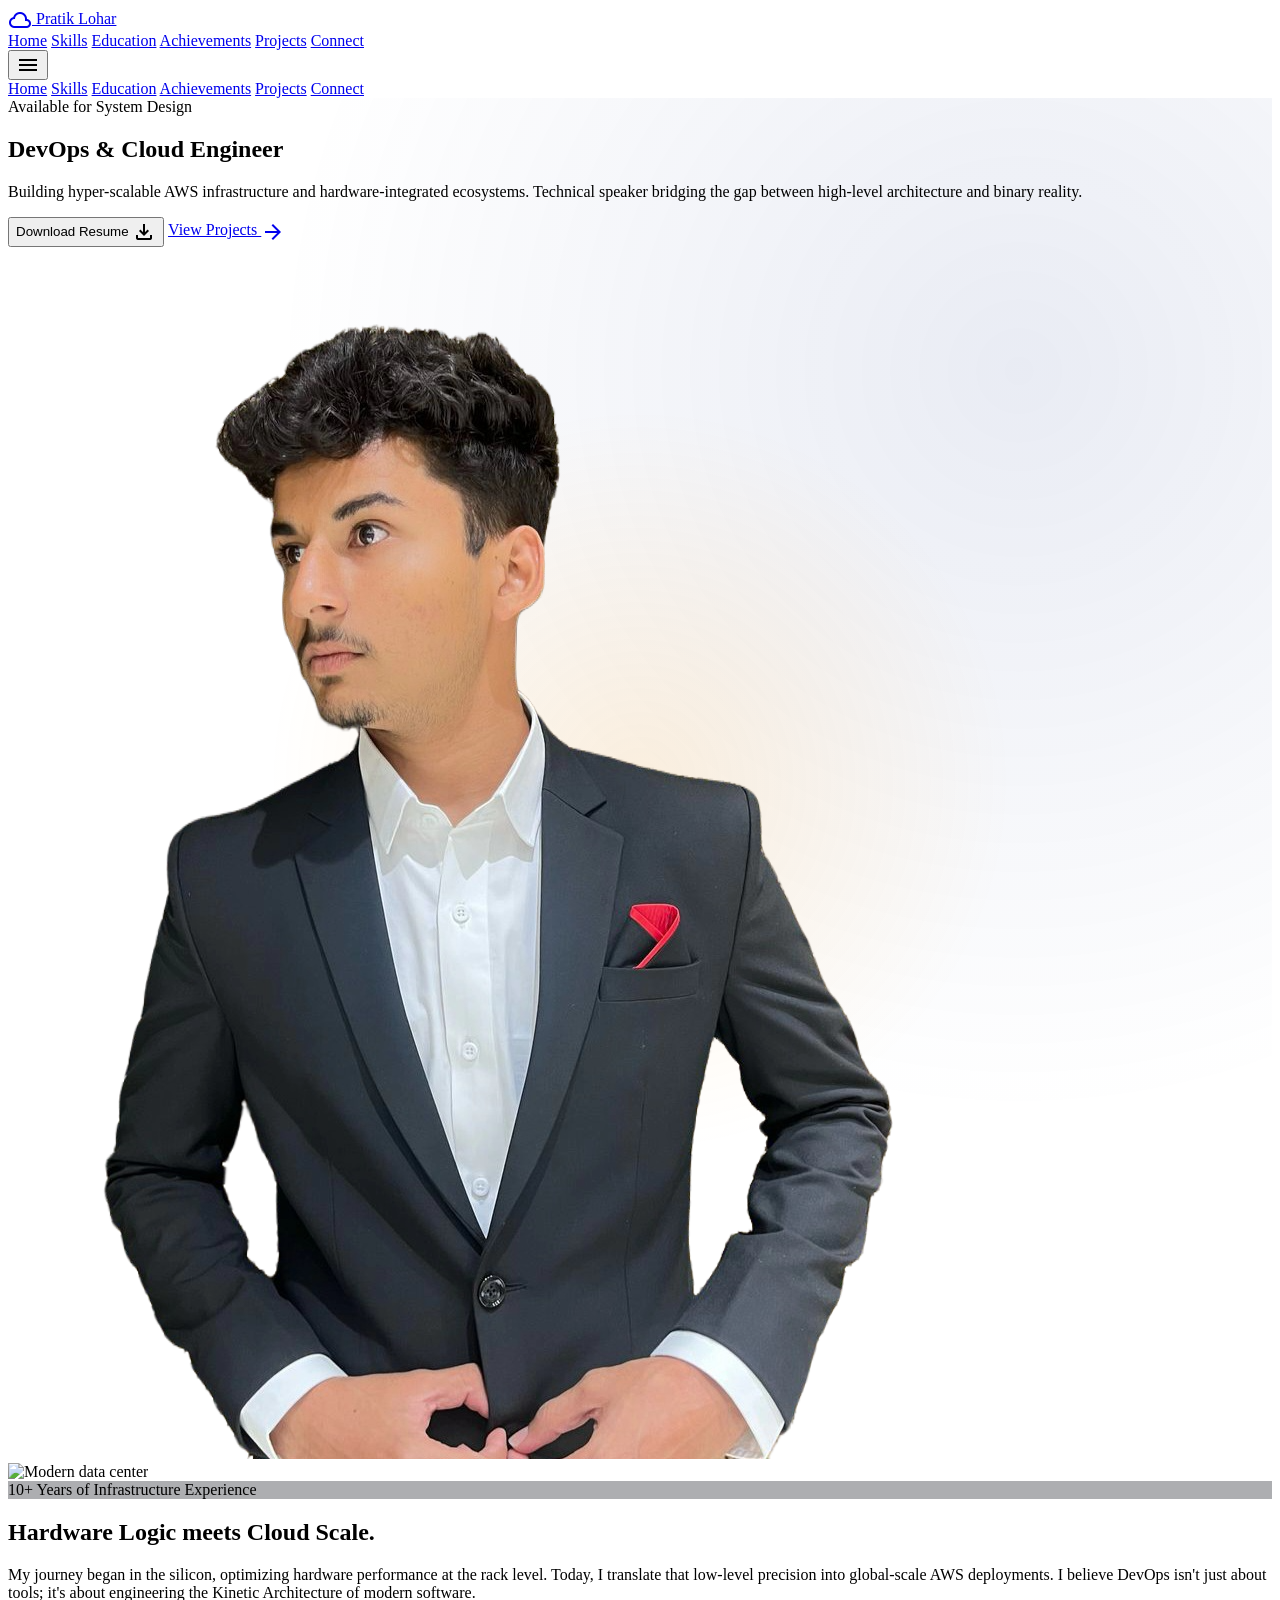
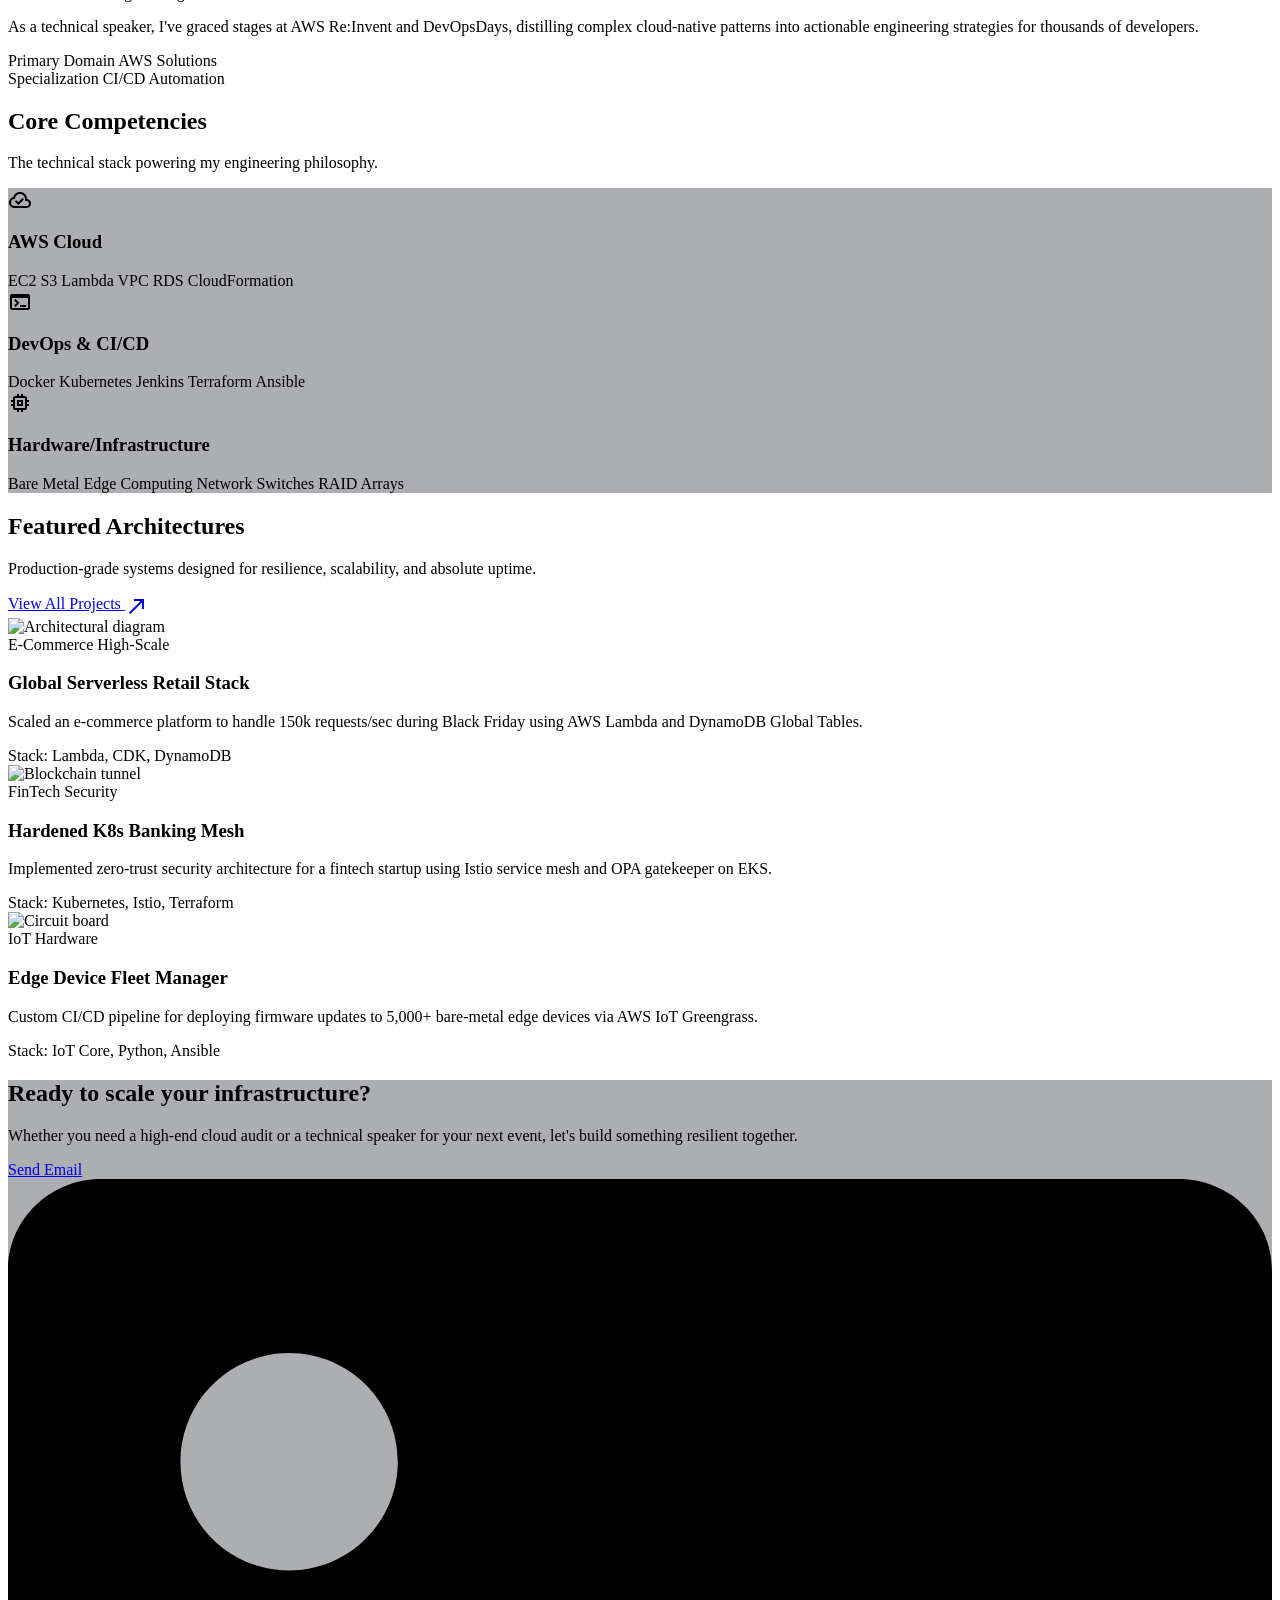
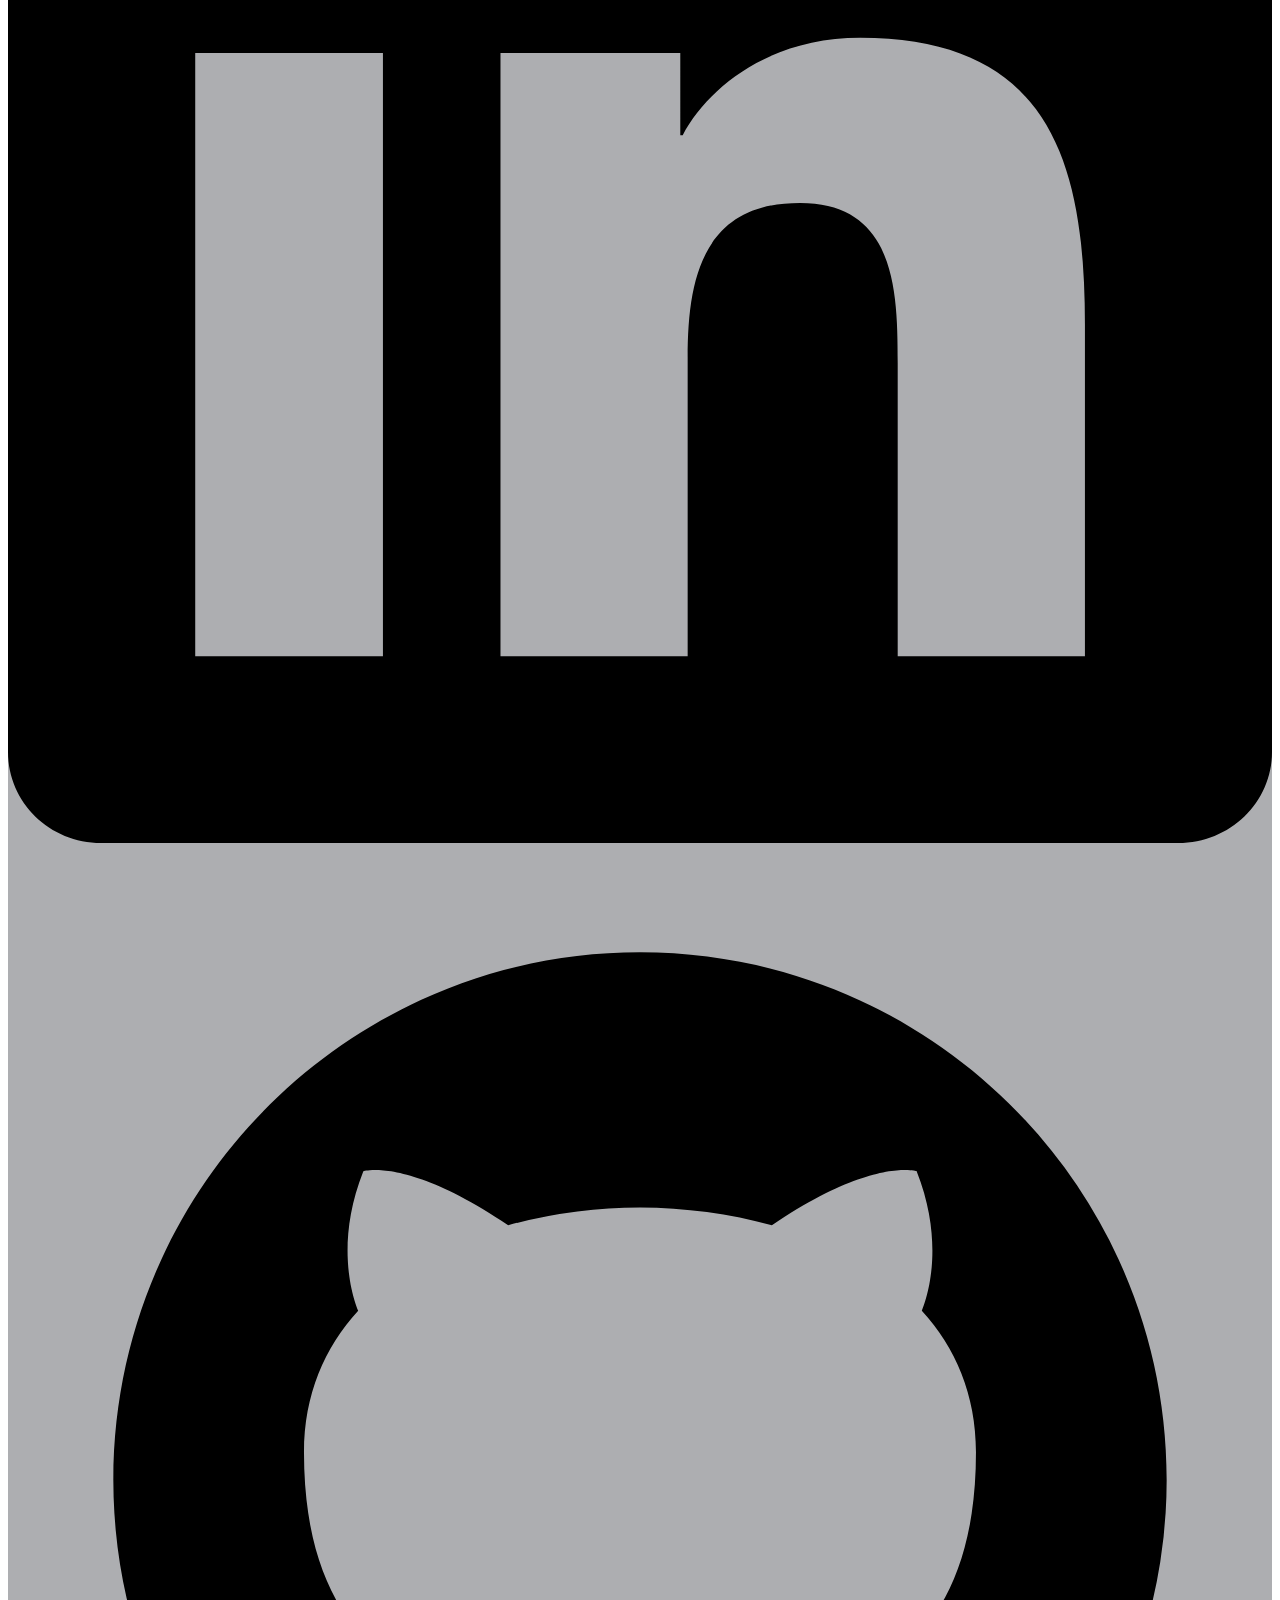
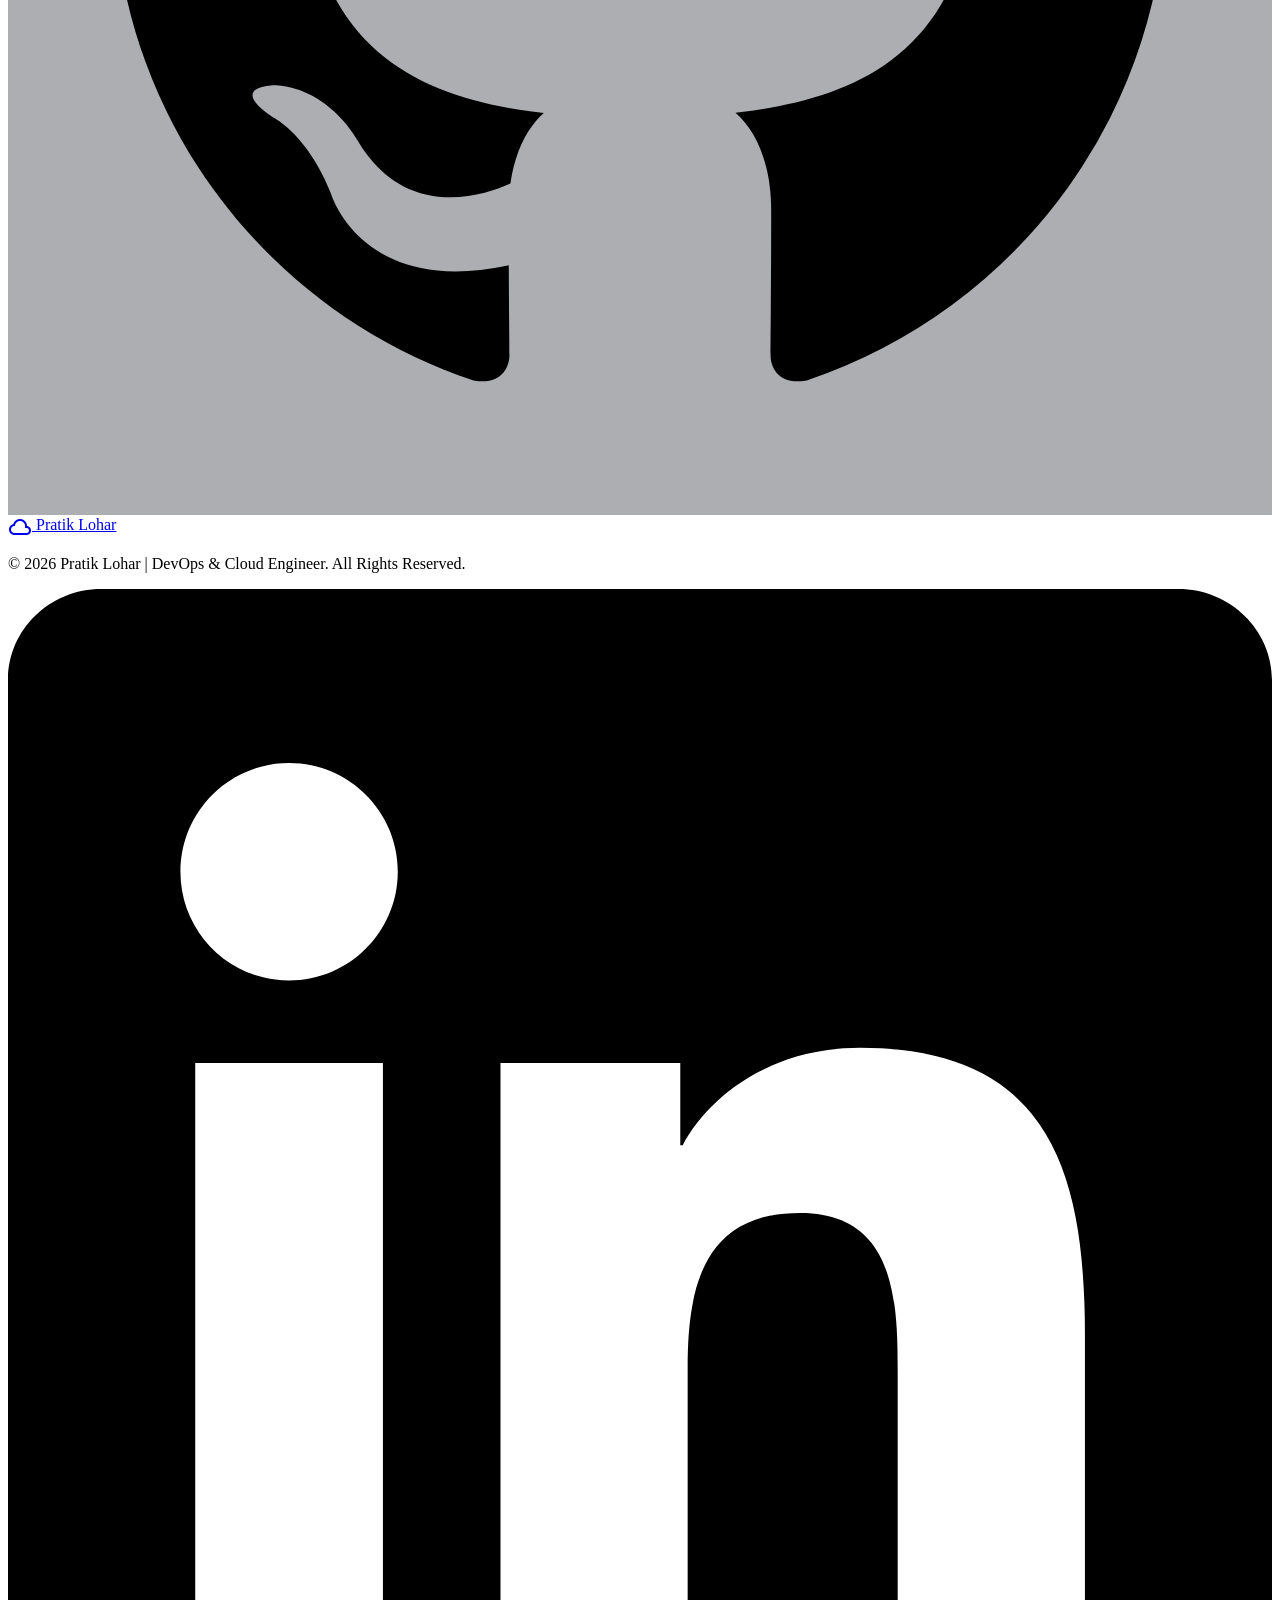
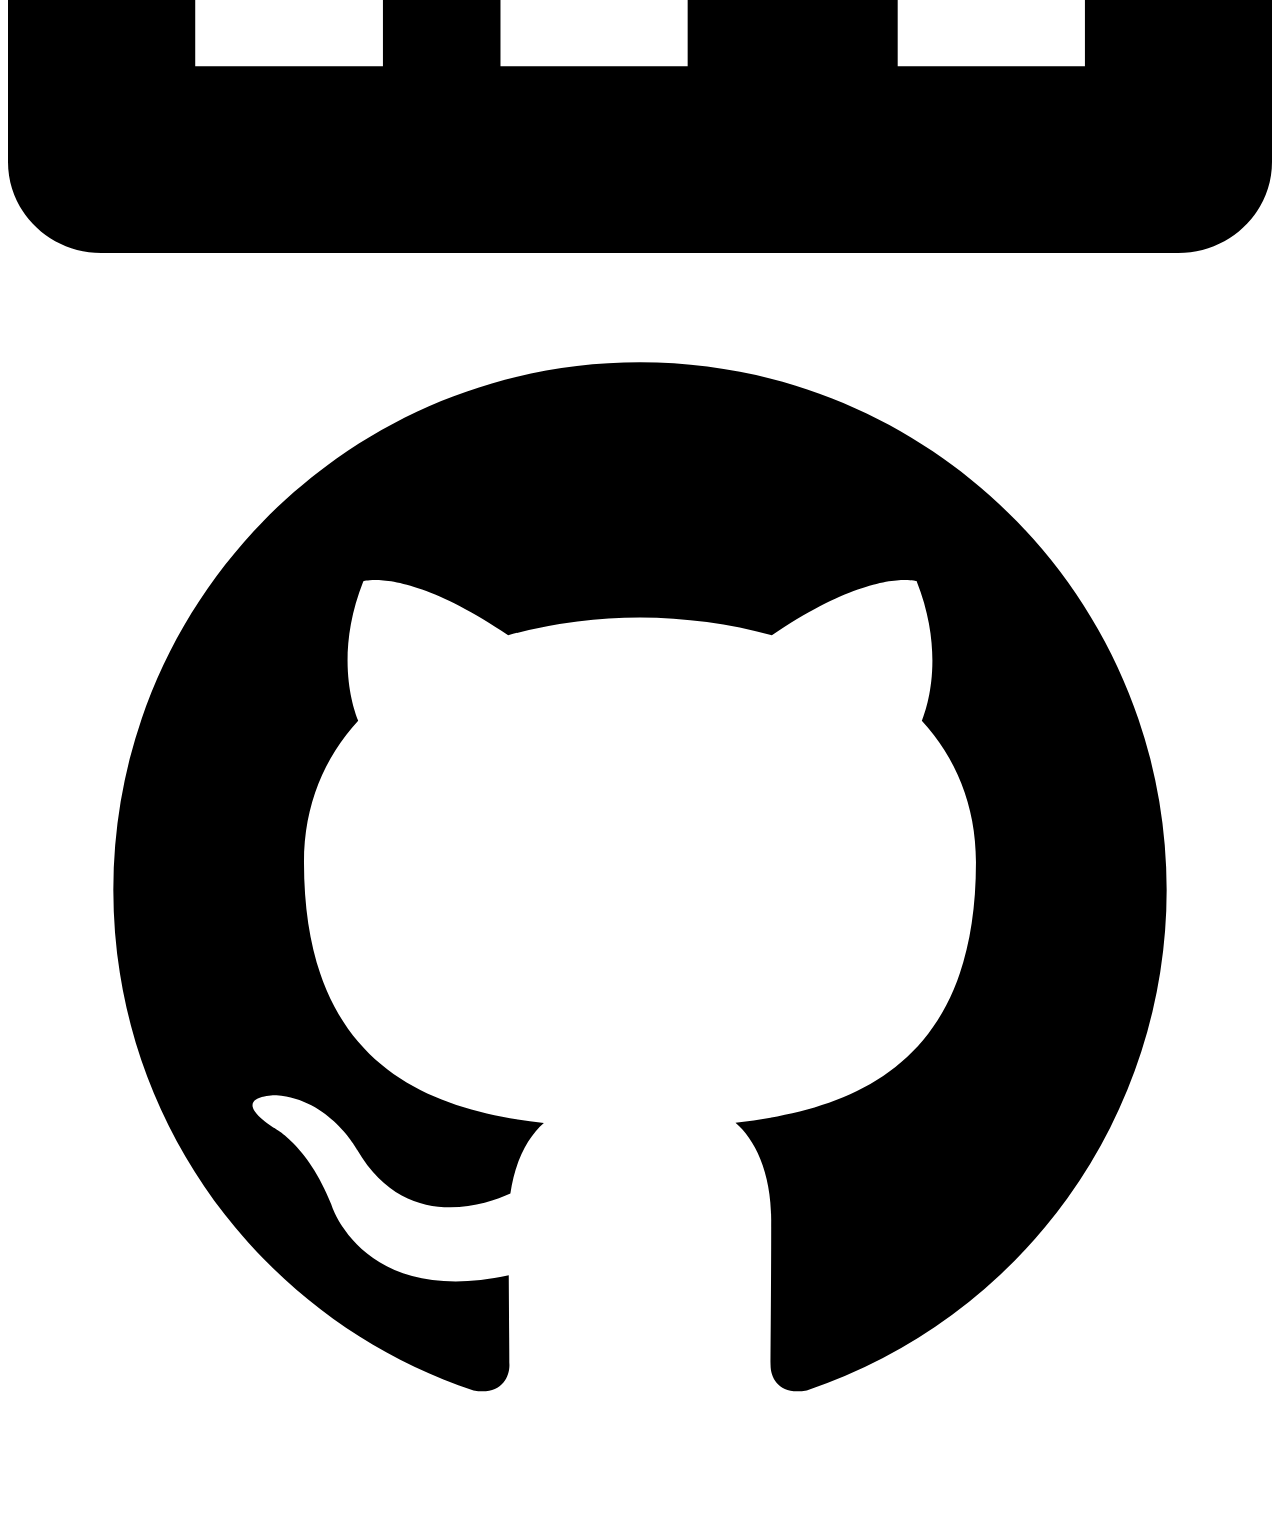
==== index.html @ 5a3df3d1 "initial commit" ====
<!DOCTYPE html>

<html class="dark scroll-smooth" lang="en">

<head>
    <meta charset="utf-8" />
    <meta content="width=device-width, initial-scale=1.0" name="viewport" />
    <title>Pratik Lohar Portfolio</title>
    <script src="https://cdn.tailwindcss.com?plugins=forms,container-queries"></script>
    <link rel="preconnect" href="https://fonts.googleapis.com" />
    <link rel="preconnect" href="https://fonts.gstatic.com" crossorigin />
    <link
        href="https://fonts.googleapis.com/css2?family=Inter:wght@300;400;500;600;700&amp;family=Space+Grotesk:wght@300;400;500;600;700;800;900&amp;display=swap"
        rel="stylesheet" />
    <link
        href="https://fonts.googleapis.com/css2?family=Material+Symbols+Outlined:wght,FILL@100..700,0..1&amp;display=swap"
        rel="stylesheet" />
    <script src="assets/tailwind.config.js"></script>
    <link href="assets/stylesheets/styles.css" rel="stylesheet" />
</head>

<body class="bg-surface text-on-surface font-body selection:bg-primary-container selection:text-on-primary-fixed">
    <!-- Animated Background Orbs -->
    <div class="orb w-96 h-96 bg-primary-container top-[-10%] left-[-10%]" id="orb-1"></div>
    <div class="orb w-96 h-96 bg-primary-container bottom-[-10%] right-[-10%]" id="orb-2"></div>
    <!-- TopAppBar Navigation -->
    <header class="fixed top-0 w-full z-50 bg-[#10131a]/80 backdrop-blur-xl border-b border-outline-variant/10">
        <div class="flex justify-between items-center px-8 py-4 max-w-7xl mx-auto">
            <a href="#hero" class="flex items-center gap-2 hover:opacity-80 transition-opacity">
                <span class="material-symbols-outlined text-[#FF9900]" data-icon="cloud">cloud</span>
                <span class="text-2xl font-black text-[#FF9900] tracking-tighter font-['Space_Grotesk']">Pratik
                    Lohar</span>
            </a>
            <nav class="hidden md:flex gap-8 items-center">
                <a class="text-[#FF9900] font-bold border-b-2 border-[#FF9900] pb-1 font-['Space_Grotesk']"
                    href="#hero">Home</a>
                <a class="text-[#e1e2eb] hover:text-[#FF9900] transition-colors font-['Space_Grotesk']"
                    href="skills/index.html">Skills</a>
                <a class="text-[#e1e2eb] hover:text-[#FF9900] transition-colors font-['Space_Grotesk']"
                    href="education.html">Education</a>
                <a class="text-[#e1e2eb] hover:text-[#FF9900] transition-colors font-['Space_Grotesk']"
                    href="achievements/index.html">Achievements</a>
                <a class="text-[#e1e2eb] hover:text-[#FF9900] transition-colors font-['Space_Grotesk']"
                    href="projects.html">Projects</a>
                <a class="px-5 py-2 bg-primary-container text-on-primary-fixed font-bold rounded hover:scale-95 transition-all duration-150"
                    href="#contact">Connect</a>
            </nav>
            <button id="mobile-menu-btn" class="md:hidden text-on-surface">
                <span class="material-symbols-outlined">menu</span>
            </button>
        </div>
        <!-- Mobile Navigation -->
        <div id="mobile-menu"
            class="hidden md:hidden flex-col bg-[#10131a]/95 backdrop-blur-xl border-b border-outline-variant/10 px-8 py-4 gap-4 pb-6">
            <a class="text-[#e1e2eb] hover:text-[#FF9900] transition-colors font-['Space_Grotesk'] block"
                href="#hero">Home</a>
            <a class="text-[#e1e2eb] hover:text-[#FF9900] transition-colors font-['Space_Grotesk'] block"
                href="skills/index.html">Skills</a>
            <a class="text-[#e1e2eb] hover:text-[#FF9900] transition-colors font-['Space_Grotesk'] block"
                href="education.html">Education</a>
            <a class="text-[#e1e2eb] hover:text-[#FF9900] transition-colors font-['Space_Grotesk'] block"
                href="achievements/index.html">Achievements</a>
            <a class="text-[#e1e2eb] hover:text-[#FF9900] transition-colors font-['Space_Grotesk'] block"
                href="projects.html">Projects</a>
            <a class="px-5 py-2 mt-4 inline-block text-center bg-primary-container text-on-primary-fixed font-bold rounded hover:scale-95 transition-all duration-150"
                href="#contact">Connect</a>
        </div>
    </header>
    <main>
        <!-- Hero Section -->
        <section class="relative min-h-screen flex flex-col justify-center px-8 pt-20 mesh-gradient overflow-hidden"
            id="hero">
            <div class="max-w-7xl mx-auto grid grid-cols-12 gap-6 items-center w-full relative z-10">
                <div class="col-span-12 md:col-start-2 md:col-span-10 lg:col-start-2 lg:col-span-7">
                    <div
                        class="inline-flex items-center gap-2 px-3 py-1 rounded-full bg-secondary-container/30 border border-outline-variant/20 mb-6">
                        <span class="relative flex h-2 w-2">
                            <span
                                class="animate-ping absolute inline-flex h-full w-full rounded-full bg-tertiary-container opacity-75"></span>
                            <span class="relative inline-flex rounded-full h-2 w-2 bg-tertiary-container"></span>
                        </span>
                        <span
                            class="text-[10px] font-bold tracking-widest text-secondary font-['Inter'] uppercase">Available
                            for System Design</span>
                    </div>
                    <h1 class="font-headline text-5xl md:text-7xl font-extrabold tracking-tight mb-6 leading-[1.1]">
                        DevOps &amp; <span class="text-primary-container">Cloud Engineer</span>
                    </h1>
                    <p class="text-xl md:text-2xl text-on-surface-variant max-w-2xl mb-10 leading-relaxed font-light">
                        Building hyper-scalable AWS infrastructure and hardware-integrated ecosystems. Technical speaker
                        bridging the gap between high-level architecture and binary reality.
                    </p>
                    <div class="flex flex-wrap gap-4">
                        <button
                            class="px-8 py-4 bg-primary-container text-on-primary-fixed font-bold rounded-lg hover:bg-primary transition-all flex items-center gap-3 group">
                            Download Resume
                            <span class="material-symbols-outlined">download</span>
                        </button>
                        <a href="projects.html"
                            class="px-8 py-4 bg-surface-container-highest text-on-surface font-semibold rounded-lg hover:bg-surface-bright transition-all flex items-center gap-3">
                            View Projects
                            <span class="material-symbols-outlined">arrow_forward</span>
                        </a>
                    </div>
                </div>
                <!-- Dynamic Circular Portrait Profile -->
                <div
                    class="hidden lg:flex lg:col-span-4 lg:col-start-9 items-center justify-center relative w-full h-[600px] group perspective-[1000px]">

                    <!-- Inner Background Glow -->
                    <div
                        class="absolute top-1/2 left-1/2 -ml-[150px] -mt-[150px] w-[300px] h-[300px] rounded-full bg-[#FF9900]/15 blur-[80px] z-0 transition-all duration-[1500ms] ease-out group-hover:scale-[1.3] group-hover:bg-[#FF9900]/25">
                    </div>

                    <!-- Decorative Diamond 1 Wrapper (Spins on Hover) -->
                    <div
                        class="absolute top-1/2 left-1/2 -ml-[180px] -mt-[180px] w-[360px] h-[360px] z-0 group-hover:[animation:spin_15s_linear_infinite]">
                        <!-- Diamond border graphic -->
                        <div
                            class="w-full h-full border-[1.5px] border-[#FF9900]/50 rotate-45 transition-all duration-700 ease-out group-hover:scale-110 group-hover:border-[#FF9900]/80 group-hover:shadow-[0_0_30px_rgba(255,153,0,0.2)]">
                        </div>
                    </div>

                    <!-- Decorative Diamond 2 Wrapper (Spins backwards on Hover) -->
                    <div
                        class="absolute top-[50%] left-1/2 -ml-[220px] -mt-[220px] w-[440px] h-[440px] z-0 group-hover:[animation:spin_25s_linear_infinite_reverse]">
                        <!-- Diamond border graphic -->
                        <div
                            class="w-full h-full border border-[#FF9900]/20 rotate-45 transition-all duration-700 ease-out group-hover:scale-105 group-hover:border-[#FF9900]/40">
                        </div>
                    </div>

                    <!-- Main Image Circle Container -->
                    <div
                        class="relative z-10 w-[400px] h-[400px] rounded-full overflow-hidden border border-outline-variant/30 bg-[#0B0E14] shadow-[0_20px_60px_rgba(0,0,0,0.6)] group-hover:shadow-[0_30px_80px_rgba(255,153,0,0.2)] transition-all duration-700 ease-out transform group-hover:-translate-y-2 group-hover:border-[#FF9900]/30 cursor-pointer">

                        <!-- Smooth Zoom-In hover effect on the photo -->
                        <img src="assets/images/pratik.jpg" alt="Pratik Lohar"
                            class="w-full h-full object-cover transition-transform duration-[1500ms] ease-out group-hover:scale-110 scale-100" />

                        <!-- Internal gradient overlay to mimic dark studio lighting at the bottom -->
                        <div
                            class="absolute inset-0 bg-gradient-to-t from-[#0B0E14]/70 via-transparent to-transparent opacity-60 pointer-events-none">
                        </div>
                    </div>
                </div>
            </div>
        </section>
        <!-- About Section -->
        <section class="py-32 bg-surface-container-low px-8 relative" id="about">
            <div class="max-w-7xl mx-auto">
                <div class="grid grid-cols-1 md:grid-cols-12 gap-12 items-center">
                    <div class="md:col-span-5 relative">
                        <div class="rounded-2xl overflow-hidden aspect-square border border-outline-variant/20">
                            <img alt="Modern data center" class="w-full h-full object-cover"
                                src="https://lh3.googleusercontent.com/aida-public/[base64]" />
                        </div>
                        <div
                            class="absolute -bottom-6 -right-6 glass-card p-6 rounded-xl border border-outline-variant/20 max-w-[200px]">
                            <span class="text-4xl font-bold text-primary-container block mb-1">10+</span>
                            <span class="text-xs font-medium text-on-surface-variant uppercase tracking-widest">Years of
                                Infrastructure Experience</span>
                        </div>
                    </div>
                    <div class="md:col-start-7 md:col-span-6">
                        <h2 class="font-headline text-4xl font-bold mb-8">Hardware Logic meets <span
                                class="text-primary-container italic">Cloud Scale.</span></h2>
                        <div class="space-y-6 text-on-surface-variant text-lg leading-relaxed">
                            <p>
                                My journey began in the silicon, optimizing hardware performance at the rack level.
                                Today, I translate that low-level precision into global-scale AWS deployments. I believe
                                DevOps isn't just about tools; it's about engineering the <span
                                    class="text-on-surface font-semibold">Kinetic Architecture</span> of modern
                                software.
                            </p>
                            <p>
                                As a technical speaker, I've graced stages at AWS Re:Invent and DevOpsDays, distilling
                                complex cloud-native patterns into actionable engineering strategies for thousands of
                                developers.
                            </p>
                        </div>
                        <div class="mt-10 grid grid-cols-2 gap-4">
                            <div class="p-4 rounded-lg bg-surface-container border-l-2 border-primary-container">
                                <span
                                    class="text-xs font-bold text-primary-container uppercase tracking-tighter block mb-2">Primary
                                    Domain</span>
                                <span class="font-headline text-lg font-medium">AWS Solutions</span>
                            </div>
                            <div class="p-4 rounded-lg bg-surface-container border-l-2 border-tertiary-container">
                                <span
                                    class="text-xs font-bold text-tertiary-container uppercase tracking-tighter block mb-2">Specialization</span>
                                <span class="font-headline text-lg font-medium">CI/CD Automation</span>
                            </div>
                        </div>
                    </div>
                </div>
            </div>
        </section>
        <!-- Skills Bento Grid -->
        <section class="py-32 px-8" id="skills">
            <div class="max-w-7xl mx-auto">
                <div class="text-center mb-20">
                    <h2 class="font-headline text-5xl font-extrabold mb-4">Core Competencies</h2>
                    <p class="text-on-surface-variant max-w-xl mx-auto">The technical stack powering my engineering
                        philosophy.</p>
                </div>
                <div class="grid grid-cols-1 md:grid-cols-3 gap-6">
                    <!-- AWS Cloud Card -->
                    <div
                        class="spotlight-card glass-card p-8 rounded-xl border border-outline-variant/10 hover:border-primary-container/40 transition-all group">
                        <div
                            class="w-12 h-12 rounded bg-primary-container/10 flex items-center justify-center mb-6 text-primary-container">
                            <span class="material-symbols-outlined" data-icon="cloud_done">cloud_done</span>
                        </div>
                        <h3 class="font-headline text-2xl font-bold mb-6">AWS Cloud</h3>
                        <div class="flex flex-wrap gap-2 relative z-10">
                            <span
                                class="px-3 py-1 bg-surface-container-highest rounded text-sm text-on-surface border border-outline-variant/10">EC2</span>
                            <span
                                class="px-3 py-1 bg-surface-container-highest rounded text-sm text-on-surface border border-outline-variant/10">S3</span>
                            <span
                                class="px-3 py-1 bg-surface-container-highest rounded text-sm text-on-surface border border-outline-variant/10">Lambda</span>
                            <span
                                class="px-3 py-1 bg-surface-container-highest rounded text-sm text-on-surface border border-outline-variant/10">VPC</span>
                            <span
                                class="px-3 py-1 bg-surface-container-highest rounded text-sm text-on-surface border border-outline-variant/10">RDS</span>
                            <span
                                class="px-3 py-1 bg-surface-container-highest rounded text-sm text-on-surface border border-outline-variant/10">CloudFormation</span>
                        </div>
                    </div>
                    <!-- DevOps CI/CD Card -->
                    <div
                        class="spotlight-card glass-card p-8 rounded-xl border border-outline-variant/10 hover:border-secondary-fixed/40 transition-all group">
                        <div
                            class="w-12 h-12 rounded bg-secondary-container/10 flex items-center justify-center mb-6 text-secondary">
                            <span class="material-symbols-outlined" data-icon="terminal">terminal</span>
                        </div>
                        <h3 class="font-headline text-2xl font-bold mb-6">DevOps &amp; CI/CD</h3>
                        <div class="flex flex-wrap gap-2 relative z-10">
                            <span
                                class="px-3 py-1 bg-surface-container-highest rounded text-sm text-on-surface border border-outline-variant/10">Docker</span>
                            <span
                                class="px-3 py-1 bg-surface-container-highest rounded text-sm text-on-surface border border-outline-variant/10">Kubernetes</span>
                            <span
                                class="px-3 py-1 bg-surface-container-highest rounded text-sm text-on-surface border border-outline-variant/10">Jenkins</span>
                            <span
                                class="px-3 py-1 bg-surface-container-highest rounded text-sm text-on-surface border border-outline-variant/10">Terraform</span>
                            <span
                                class="px-3 py-1 bg-surface-container-highest rounded text-sm text-on-surface border border-outline-variant/10">Ansible</span>
                        </div>
                    </div>
                    <!-- Hardware/Infra Card -->
                    <div
                        class="spotlight-card glass-card p-8 rounded-xl border border-outline-variant/10 hover:border-tertiary-container/40 transition-all group">
                        <div
                            class="w-12 h-12 rounded bg-tertiary-container/10 flex items-center justify-center mb-6 text-tertiary-container">
                            <span class="material-symbols-outlined" data-icon="memory">memory</span>
                        </div>
                        <h3 class="font-headline text-2xl font-bold mb-6">Hardware/Infrastructure</h3>
                        <div class="flex flex-wrap gap-2 relative z-10">
                            <span
                                class="px-3 py-1 bg-surface-container-highest rounded text-sm text-on-surface border border-outline-variant/10">Bare
                                Metal</span>
                            <span
                                class="px-3 py-1 bg-surface-container-highest rounded text-sm text-on-surface border border-outline-variant/10">Edge
                                Computing</span>
                            <span
                                class="px-3 py-1 bg-surface-container-highest rounded text-sm text-on-surface border border-outline-variant/10">Network
                                Switches</span>
                            <span
                                class="px-3 py-1 bg-surface-container-highest rounded text-sm text-on-surface border border-outline-variant/10">RAID
                                Arrays</span>
                        </div>
                    </div>
                </div>
            </div>
        </section>
        <!-- Projects Section -->
        <section class="py-32 px-8 bg-surface-container-lowest" id="projects">
            <div class="max-w-7xl mx-auto">
                <div class="flex flex-col md:flex-row justify-between items-end mb-16 gap-6">
                    <div>
                        <h2 class="font-headline text-5xl font-extrabold mb-4">Featured Architectures</h2>
                        <p class="text-on-surface-variant max-w-lg">Production-grade systems designed for resilience,
                            scalability, and absolute uptime.</p>
                    </div>
                    <a class="text-primary-container font-bold flex items-center gap-2 transition-all"
                        href="projects.html">
                        View All Projects <span class="material-symbols-outlined">north_east</span>
                    </a>
                </div>
                <div class="grid grid-cols-1 md:grid-cols-3 gap-8">
                    <!-- Project Card 1 -->
                    <div
                        class="spotlight-card group relative bg-surface-container rounded-xl overflow-hidden border border-outline-variant/10 hover:-translate-y-2 transition-transform duration-300">
                        <div class="aspect-video relative overflow-hidden">
                            <img alt="Architectural diagram"
                                class="w-full h-full object-cover group-hover:scale-110 transition-transform duration-500"
                                src="https://lh3.googleusercontent.com/aida-public/[base64]" />
                            <div
                                class="absolute inset-0 bg-gradient-to-t from-surface-container via-transparent to-transparent">
                            </div>
                        </div>
                        <div class="p-8 relative z-10">
                            <div class="flex gap-2 mb-4">
                                <span
                                    class="text-[10px] px-2 py-0.5 rounded bg-primary-container/20 text-primary-container font-bold uppercase tracking-widest">E-Commerce</span>
                                <span
                                    class="text-[10px] px-2 py-0.5 rounded bg-tertiary-container/20 text-tertiary-container font-bold uppercase tracking-widest">High-Scale</span>
                            </div>
                            <h3
                                class="font-headline text-xl font-bold mb-3 group-hover:text-primary-container transition-colors">
                                Global Serverless Retail Stack</h3>
                            <p class="text-on-surface-variant text-sm mb-6 leading-relaxed">
                                Scaled an e-commerce platform to handle 150k requests/sec during Black Friday using AWS
                                Lambda and DynamoDB Global Tables.
                            </p>
                            <div class="flex items-center gap-3">
                                <span class="text-xs font-mono text-on-surface/50">Stack: Lambda, CDK, DynamoDB</span>
                            </div>
                        </div>
                    </div>
                    <!-- Project Card 2 -->
                    <div
                        class="spotlight-card group relative bg-surface-container rounded-xl overflow-hidden border border-outline-variant/10 hover:-translate-y-2 transition-transform duration-300">
                        <div class="aspect-video relative overflow-hidden">
                            <img alt="Blockchain tunnel"
                                class="w-full h-full object-cover group-hover:scale-110 transition-transform duration-500"
                                src="https://lh3.googleusercontent.com/aida-public/[base64]" />
                            <div
                                class="absolute inset-0 bg-gradient-to-t from-surface-container via-transparent to-transparent">
                            </div>
                        </div>
                        <div class="p-8 relative z-10">
                            <div class="flex gap-2 mb-4">
                                <span
                                    class="text-[10px] px-2 py-0.5 rounded bg-secondary-fixed-dim/20 text-secondary-fixed-dim font-bold uppercase tracking-widest">FinTech</span>
                                <span
                                    class="text-[10px] px-2 py-0.5 rounded bg-error/20 text-error font-bold uppercase tracking-widest">Security</span>
                            </div>
                            <h3
                                class="font-headline text-xl font-bold mb-3 group-hover:text-primary-container transition-colors">
                                Hardened K8s Banking Mesh</h3>
                            <p class="text-on-surface-variant text-sm mb-6 leading-relaxed">
                                Implemented zero-trust security architecture for a fintech startup using Istio service
                                mesh and OPA gatekeeper on EKS.
                            </p>
                            <div class="flex items-center gap-3">
                                <span class="text-xs font-mono text-on-surface/50">Stack: Kubernetes, Istio,
                                    Terraform</span>
                            </div>
                        </div>
                    </div>
                    <!-- Project Card 3 -->
                    <div
                        class="spotlight-card group relative bg-surface-container rounded-xl overflow-hidden border border-outline-variant/10 hover:-translate-y-2 transition-transform duration-300">
                        <div class="aspect-video relative overflow-hidden">
                            <img alt="Circuit board"
                                class="w-full h-full object-cover group-hover:scale-110 transition-transform duration-500"
                                src="https://lh3.googleusercontent.com/aida-public/[base64]" />
                            <div
                                class="absolute inset-0 bg-gradient-to-t from-surface-container via-transparent to-transparent">
                            </div>
                        </div>
                        <div class="p-8 relative z-10">
                            <div class="flex gap-2 mb-4">
                                <span
                                    class="text-[10px] px-2 py-0.5 rounded bg-tertiary/20 text-tertiary font-bold uppercase tracking-widest">IoT</span>
                                <span
                                    class="text-[10px] px-2 py-0.5 rounded bg-primary/20 text-primary font-bold uppercase tracking-widest">Hardware</span>
                            </div>
                            <h3
                                class="font-headline text-xl font-bold mb-3 group-hover:text-primary-container transition-colors">
                                Edge Device Fleet Manager</h3>
                            <p class="text-on-surface-variant text-sm mb-6 leading-relaxed">
                                Custom CI/CD pipeline for deploying firmware updates to 5,000+ bare-metal edge devices
                                via AWS IoT Greengrass.
                            </p>
                            <div class="flex items-center gap-3">
                                <span class="text-xs font-mono text-on-surface/50">Stack: IoT Core, Python,
                                    Ansible</span>
                            </div>
                        </div>
                    </div>
                </div>
            </div>
        </section>
        <!-- CTA Section -->
        <section class="py-32 px-8" id="contact">
            <div
                class="max-w-4xl mx-auto glass-card rounded-2xl border border-outline-variant/20 p-12 text-center relative overflow-hidden">
                <div class="absolute -top-24 -left-24 w-64 h-64 bg-primary-container/10 blur-[100px] rounded-full">
                </div>
                <div class="relative z-10">
                    <h2 class="font-headline text-4xl font-bold mb-6">Ready to scale your infrastructure?</h2>
                    <p class="text-on-surface-variant text-lg mb-10 max-w-xl mx-auto">
                        Whether you need a high-end cloud audit or a technical speaker for your next event, let's build
                        something resilient together.
                    </p>
                    <div class="flex flex-col md:flex-row items-center justify-center gap-6">
                        <a class="px-10 py-4 bg-primary-container text-on-primary-fixed font-bold rounded-lg hover:scale-95 transition-all w-full md:w-auto"
                            href="mailto:hello@pratiklohar.com">
                            Send Email
                        </a>
                        <div class="flex gap-6">
                            <a class="text-on-surface-variant hover:text-[#FF9900] transition-colors"
                                href="https://www.linkedin.com/in/pratiklohar07/" target="_blank">
                                <svg class="w-8 h-8 fill-current" viewBox="0 0 24 24" aria-hidden="true">
                                    <path
                                        d="M20.447 20.452h-3.554v-5.569c0-1.328-.027-3.037-1.852-3.037-1.853 0-2.136 1.445-2.136 2.939v5.667H9.351V9h3.414v1.561h.046c.477-.9 1.637-1.85 3.37-1.85 3.601 0 4.267 2.37 4.267 5.455v6.286zM5.337 7.433c-1.144 0-2.063-.926-2.063-2.065 0-1.138.92-2.063 2.063-2.063 1.14 0 2.064.925 2.064 2.063 0 1.139-.925 2.065-2.064 2.065zm1.782 13.019H3.555V9h3.564v11.452zM22.225 0H1.771C.792 0 0 .774 0 1.729v20.542C0 23.227.792 24 1.771 24h20.451C23.2 24 24 23.227 24 22.271V1.729C24 .774 23.2 0 22.222 0h.003z" />
                                </svg>
                            </a>
                            <a class="text-on-surface-variant hover:text-[#FF9900] transition-colors"
                                href="https://github.com/pratiklohar07" target="_blank">
                                <svg class="w-8 h-8 fill-current" viewBox="0 0 24 24" aria-hidden="true">
                                    <path fill-rule="evenodd" clip-rule="evenodd"
                                        d="M12 2C6.477 2 2 6.484 2 12.017c0 4.425 2.865 8.18 6.839 9.504.5.092.682-.217.682-.483 0-.237-.008-.868-.013-1.703-2.782.605-3.369-1.343-3.369-1.343-.454-1.158-1.11-1.466-1.11-1.466-.908-.62.069-.608.069-.608 1.003.07 1.531 1.032 1.531 1.032.892 1.53 2.341 1.088 2.91.832.092-.647.35-1.088.636-1.338-2.22-.253-4.555-1.113-4.555-4.951 0-1.093.39-1.988 1.029-2.688-.103-.253-.446-1.272.098-2.65 0 0 .84-.27 2.75 1.026A9.564 9.564 0 0112 6.844c.85.004 1.705.115 2.504.337 1.909-1.296 2.747-1.027 2.747-1.027.546 1.379.202 2.398.1 2.651.64.7 1.028 1.595 1.028 2.688 0 3.848-2.339 4.695-4.566 4.943.359.309.678.92.678 1.855 0 1.338-.012 2.419-.012 2.747 0 .268.18.58.688.482A10.019 10.019 0 0022 12.017C22 6.484 17.522 2 12 2z">
                                    </path>
                                </svg>
                            </a>
                        </div>
                    </div>
                </div>
            </div>
        </section>
    </main>
    <!-- Footer -->
    <footer class="bg-[#0B0E14] w-full py-12 border-t border-[#554434]/10 relative z-10">
        <div class="flex flex-col md:flex-row justify-between items-center px-8 gap-6 max-w-7xl mx-auto">
            <a href="#hero" class="flex items-center gap-2 hover:opacity-80 transition-opacity">
                <span class="material-symbols-outlined text-[#FF9900]" data-icon="cloud">cloud</span>
                <span class="text-[#FF9900] font-bold font-['Space_Grotesk'] text-lg">Pratik Lohar</span>
            </a>
            <p class="font-['Inter'] text-sm tracking-wide text-[#e1e2eb]/60">
                © 2026 Pratik Lohar | DevOps &amp; Cloud Engineer. All Rights Reserved.
            </p>
            <div class="flex gap-6">
                <a class="text-on-surface-variant hover:text-[#FF9900] transition-colors"
                    href="https://www.linkedin.com/in/pratiklohar07/" target="_blank">
                    <svg class="w-6 h-6 fill-current" viewBox="0 0 24 24" aria-hidden="true">
                        <path
                            d="M20.447 20.452h-3.554v-5.569c0-1.328-.027-3.037-1.852-3.037-1.853 0-2.136 1.445-2.136 2.939v5.667H9.351V9h3.414v1.561h.046c.477-.9 1.637-1.85 3.37-1.85 3.601 0 4.267 2.37 4.267 5.455v6.286zM5.337 7.433c-1.144 0-2.063-.926-2.063-2.065 0-1.138.92-2.063 2.063-2.063 1.14 0 2.064.925 2.064 2.063 0 1.139-.925 2.065-2.064 2.065zm1.782 13.019H3.555V9h3.564v11.452zM22.225 0H1.771C.792 0 0 .774 0 1.729v20.542C0 23.227.792 24 1.771 24h20.451C23.2 24 24 23.227 24 22.271V1.729C24 .774 23.2 0 22.222 0h.003z" />
                    </svg>
                </a>
                <a class="text-on-surface-variant hover:text-[#FF9900] transition-colors"
                    href="https://github.com/pratiklohar07" target="_blank">
                    <svg class="w-6 h-6 fill-current" viewBox="0 0 24 24" aria-hidden="true">
                        <path fill-rule="evenodd" clip-rule="evenodd"
                            d="M12 2C6.477 2 2 6.484 2 12.017c0 4.425 2.865 8.18 6.839 9.504.5.092.682-.217.682-.483 0-.237-.008-.868-.013-1.703-2.782.605-3.369-1.343-3.369-1.343-.454-1.158-1.11-1.466-1.11-1.466-.908-.62.069-.608.069-.608 1.003.07 1.531 1.032 1.531 1.032.892 1.53 2.341 1.088 2.91.832.092-.647.35-1.088.636-1.338-2.22-.253-4.555-1.113-4.555-4.951 0-1.093.39-1.988 1.029-2.688-.103-.253-.446-1.272.098-2.65 0 0 .84-.27 2.75 1.026A9.564 9.564 0 0112 6.844c.85.004 1.705.115 2.504.337 1.909-1.296 2.747-1.027 2.747-1.027.546 1.379.202 2.398.1 2.651.64.7 1.028 1.595 1.028 2.688 0 3.848-2.339 4.695-4.566 4.943.359.309.678.92.678 1.855 0 1.338-.012 2.419-.012 2.747 0 .268.18.58.688.482A10.019 10.019 0 0022 12.017C22 6.484 17.522 2 12 2z">
                        </path>
                    </svg>
                </a>
            </div>
        </div>
    </footer>
    <script>
        // Mesh gradient interactivity
        const hero = document.getElementById('hero');
        hero.addEventListener('mousemove', e => {
            const rect = hero.getBoundingClientRect();
            const x = ((e.clientX - rect.left) / rect.width) * 100;
            const y = ((e.clientY - rect.top) / rect.height) * 100;
            hero.style.setProperty('--x', `${x}%`);
            hero.style.setProperty('--y', `${y}%`);
        });

        // Spotlight effect for cards
        document.querySelectorAll('.spotlight-card').forEach(card => {
            card.addEventListener('mousemove', e => {
                const rect = card.getBoundingClientRect();
                const x = ((e.clientX - rect.left) / rect.width) * 100;
                const y = ((e.clientY - rect.top) / rect.height) * 100;
                card.style.setProperty('--mouse-x', `${x}%`);
                card.style.setProperty('--mouse-y', `${y}%`);
            });
        });

        // Parallax background orbs
        const orb1 = document.getElementById('orb-1');
        const orb2 = document.getElementById('orb-2');

        function updateOrbs(clientX, clientY, multiplier) {
            const moveX = (clientX - window.innerWidth / 2) * multiplier;
            const moveY = (clientY - window.innerHeight / 2) * multiplier;

            if (orb1) orb1.style.transform = `translate(${moveX}px, ${moveY}px)`;
            if (orb2) orb2.style.transform = `translate(${-moveX * 0.5}px, ${-moveY * 0.5}px)`;

            const maxDist = Math.max(window.innerWidth, window.innerHeight) * 0.8;
            [orb1, orb2].forEach(orb => {
                if (!orb) return;
                const rect = orb.getBoundingClientRect();
                const centerX = rect.left + rect.width / 2;
                const centerY = rect.top + rect.height / 2;
                const dist = Math.hypot(centerX - clientX, centerY - clientY);
                // Closer = Bright (0.8), Further = Dim (0.05)
                const targetOpacity = Math.max(0.05, 0.8 - (dist / maxDist));
                orb.style.setProperty('opacity', targetOpacity, 'important');
            });
        }

        document.addEventListener('mousemove', e => {
            updateOrbs(e.clientX, e.clientY, 0.05);
        });

        // Touch support for mobile
        document.addEventListener('touchmove', e => {
            const touch = e.touches[0];
            updateOrbs(touch.clientX, touch.clientY, 0.03);
        }, { passive: true });

        // Mobile Menu Toggle Logic
        const mobileMenuBtn = document.getElementById('mobile-menu-btn');
        const mobileMenu = document.getElementById('mobile-menu');
        mobileMenuBtn.addEventListener('click', () => {
            mobileMenu.classList.toggle('hidden');
            mobileMenu.classList.toggle('flex');
        });

        // Close mobile menu when clicking a link
        mobileMenu.querySelectorAll('a').forEach(link => {
            link.addEventListener('click', () => {
                mobileMenu.classList.add('hidden');
                mobileMenu.classList.remove('flex');
            });
        });

        // Page transition script
        document.addEventListener('DOMContentLoaded', () => {
            document.querySelectorAll('a[href]').forEach(link => {
                link.addEventListener('click', e => {
                    const href = link.getAttribute('href');
                    if (href && !href.startsWith('#') && link.target !== '_blank') {
                        e.preventDefault();
                        document.body.classList.add('page-transition-out');
                        setTimeout(() => window.location.href = href, 300);
                    }
                });
            });
        });
    </script>

</body>

</html>
---- assets/stylesheets/styles.css ----
.material-symbols-outlined {
    font-variation-settings: 'FILL' 0, 'wght' 400, 'GRAD' 0, 'opsz' 24;
    display: inline-block;
    vertical-align: middle;
}

.glass-card, .glass-panel {
    background: rgba(50, 53, 60, 0.4);
    backdrop-filter: blur(12px);
    -webkit-backdrop-filter: blur(12px);
}

.mesh-gradient, .kinetic-mesh {
    background: radial-gradient(circle at var(--x, 50%) var(--y, 50%), rgba(255, 153, 0, 0.12) 0%, transparent 40%),
                radial-gradient(circle at 80% 20%, rgba(38, 65, 145, 0.1) 0%, transparent 50%);
}

.spotlight-card {
    position: relative;
    overflow: hidden;
}

.spotlight-card::before {
    content: "";
    position: absolute;
    inset: 0;
    background: radial-gradient(circle at var(--mouse-x, 50%) var(--mouse-y, 50%), rgba(255, 153, 0, 0.08) 0%, transparent 60%);
    opacity: 0;
    transition: opacity 0.3s ease;
    pointer-events: none;
    z-index: 1;
}

.spotlight-card:hover::before {
    opacity: 1;
}

.orb {
    position: fixed;
    pointer-events: none;
    border-radius: 50%;
    filter: blur(80px);
    z-index: -1;
    opacity: 0.15;
    transition: transform 0.2s ease-out;
}

.timeline-gradient {
    background: linear-gradient(to bottom, transparent, #ff9900, transparent);
}

body {
    min-height: max(884px, 100dvh);
    overflow-x: hidden;
    animation: fadeIn 0.4s ease-out forwards;
}

@view-transition {
    navigation: auto;
}

@keyframes fadeIn {
    from { opacity: 0; transform: translateY(10px); }
    to { opacity: 1; transform: translateY(0); }
}

.page-transition-out {
    animation: fadeOut 0.3s ease-in forwards !important;
}

@keyframes fadeOut {
    from { opacity: 1; transform: translateY(0); }
    to { opacity: 0; transform: translateY(-10px); }
}

@keyframes float {
    from { transform: translate(0, 0); }
    to { transform: translate(-5%, -5%); }
}
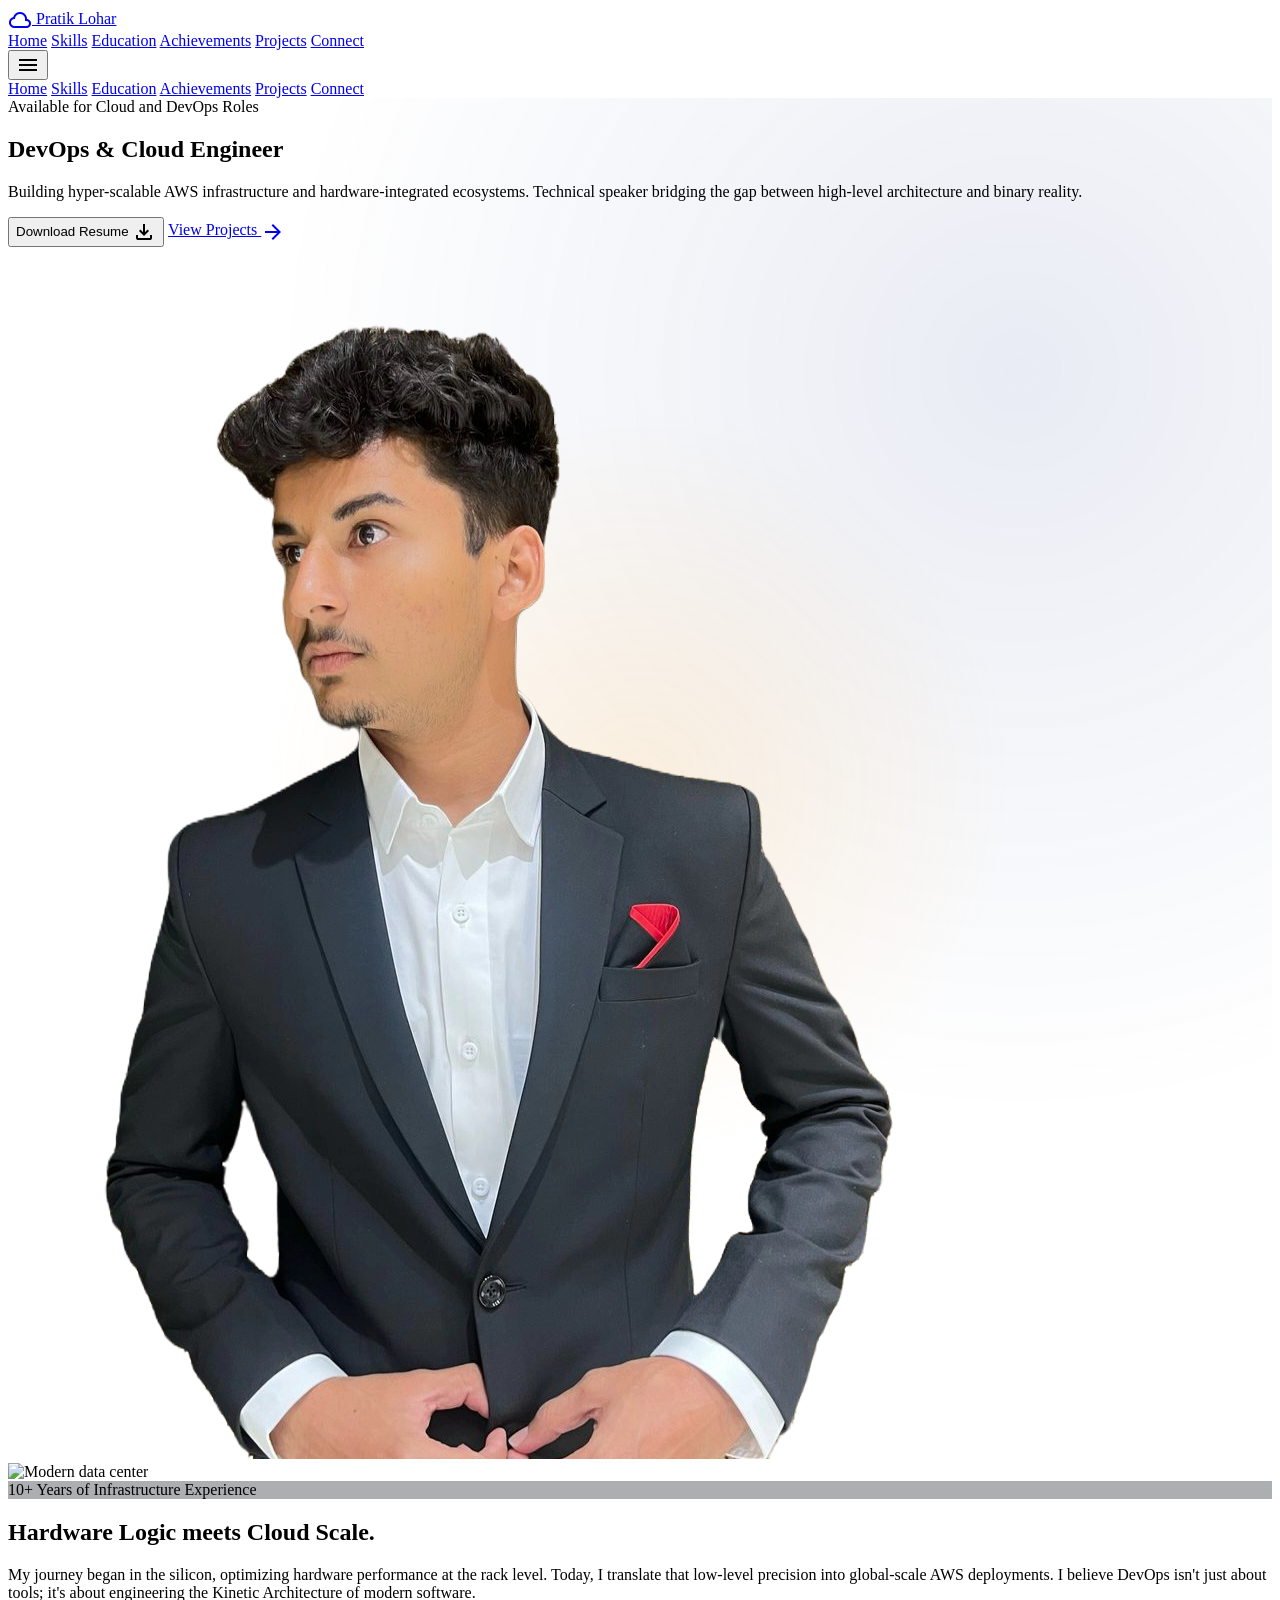
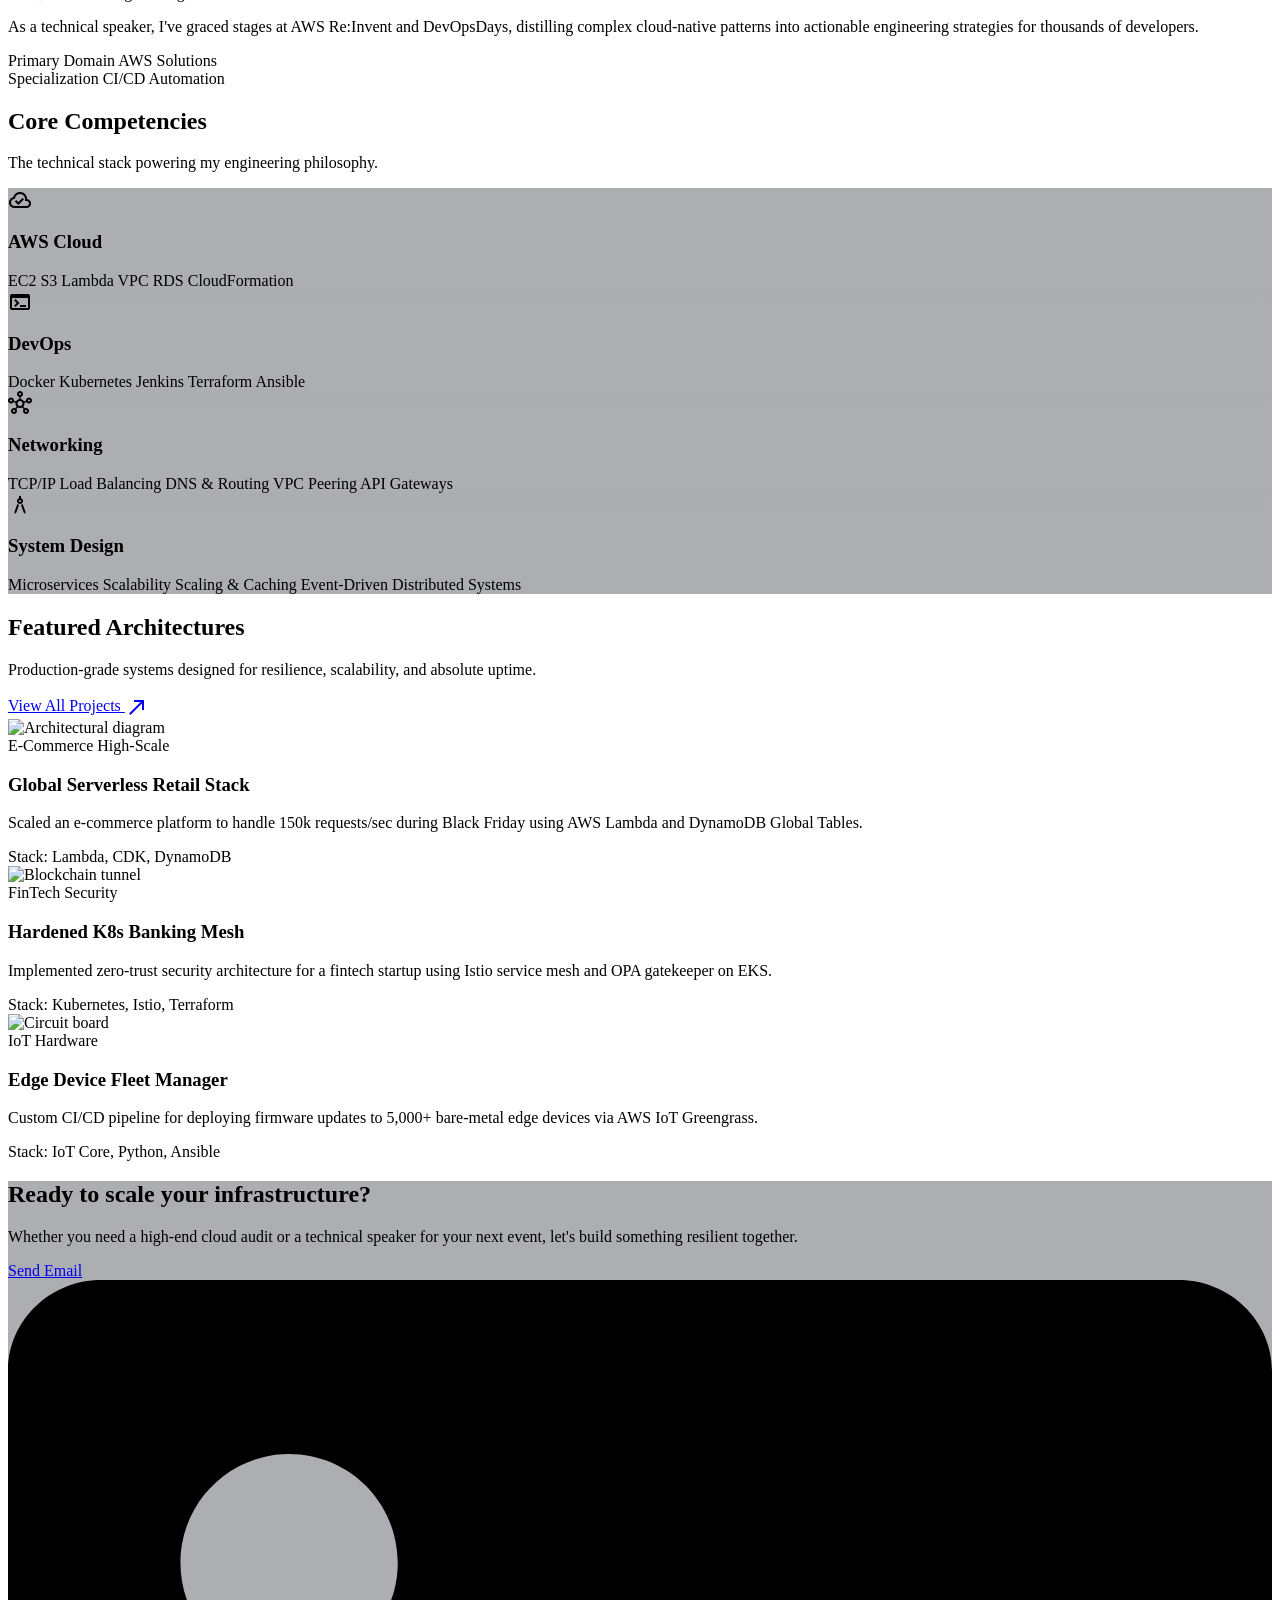
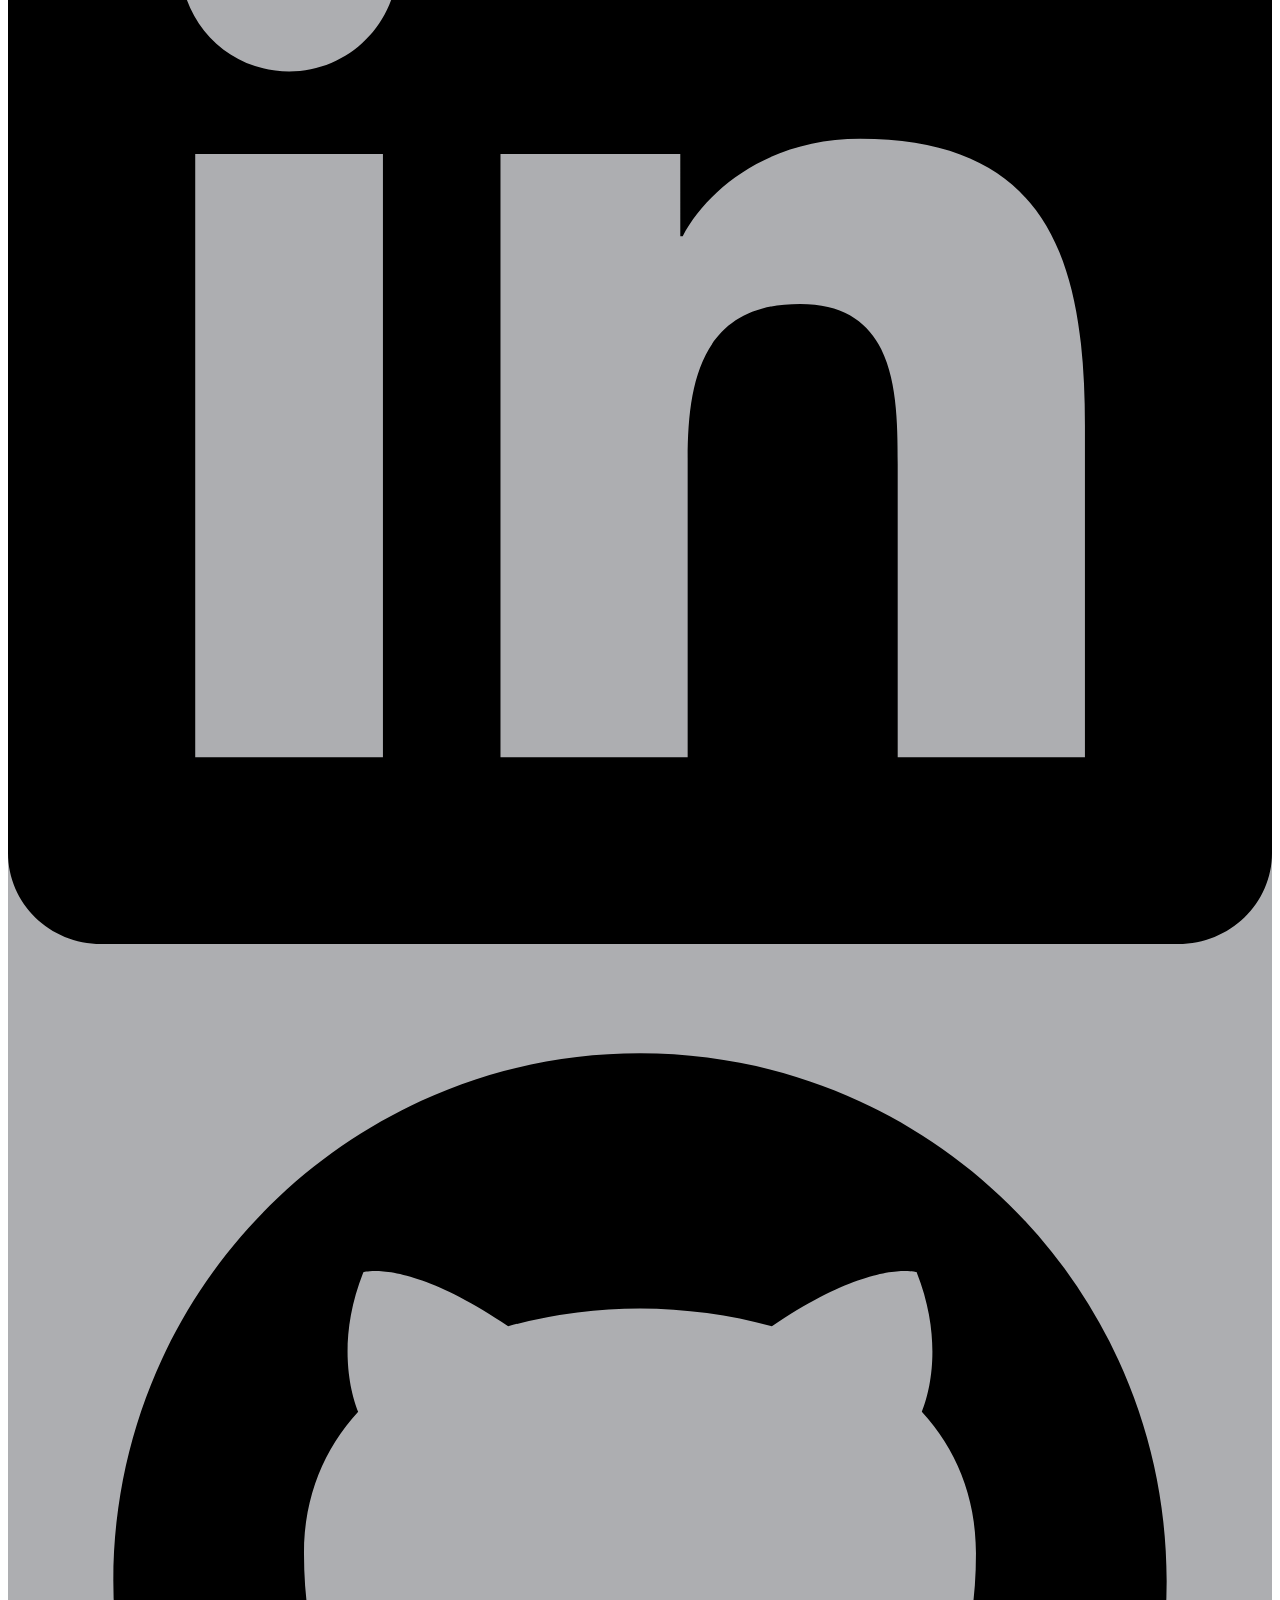
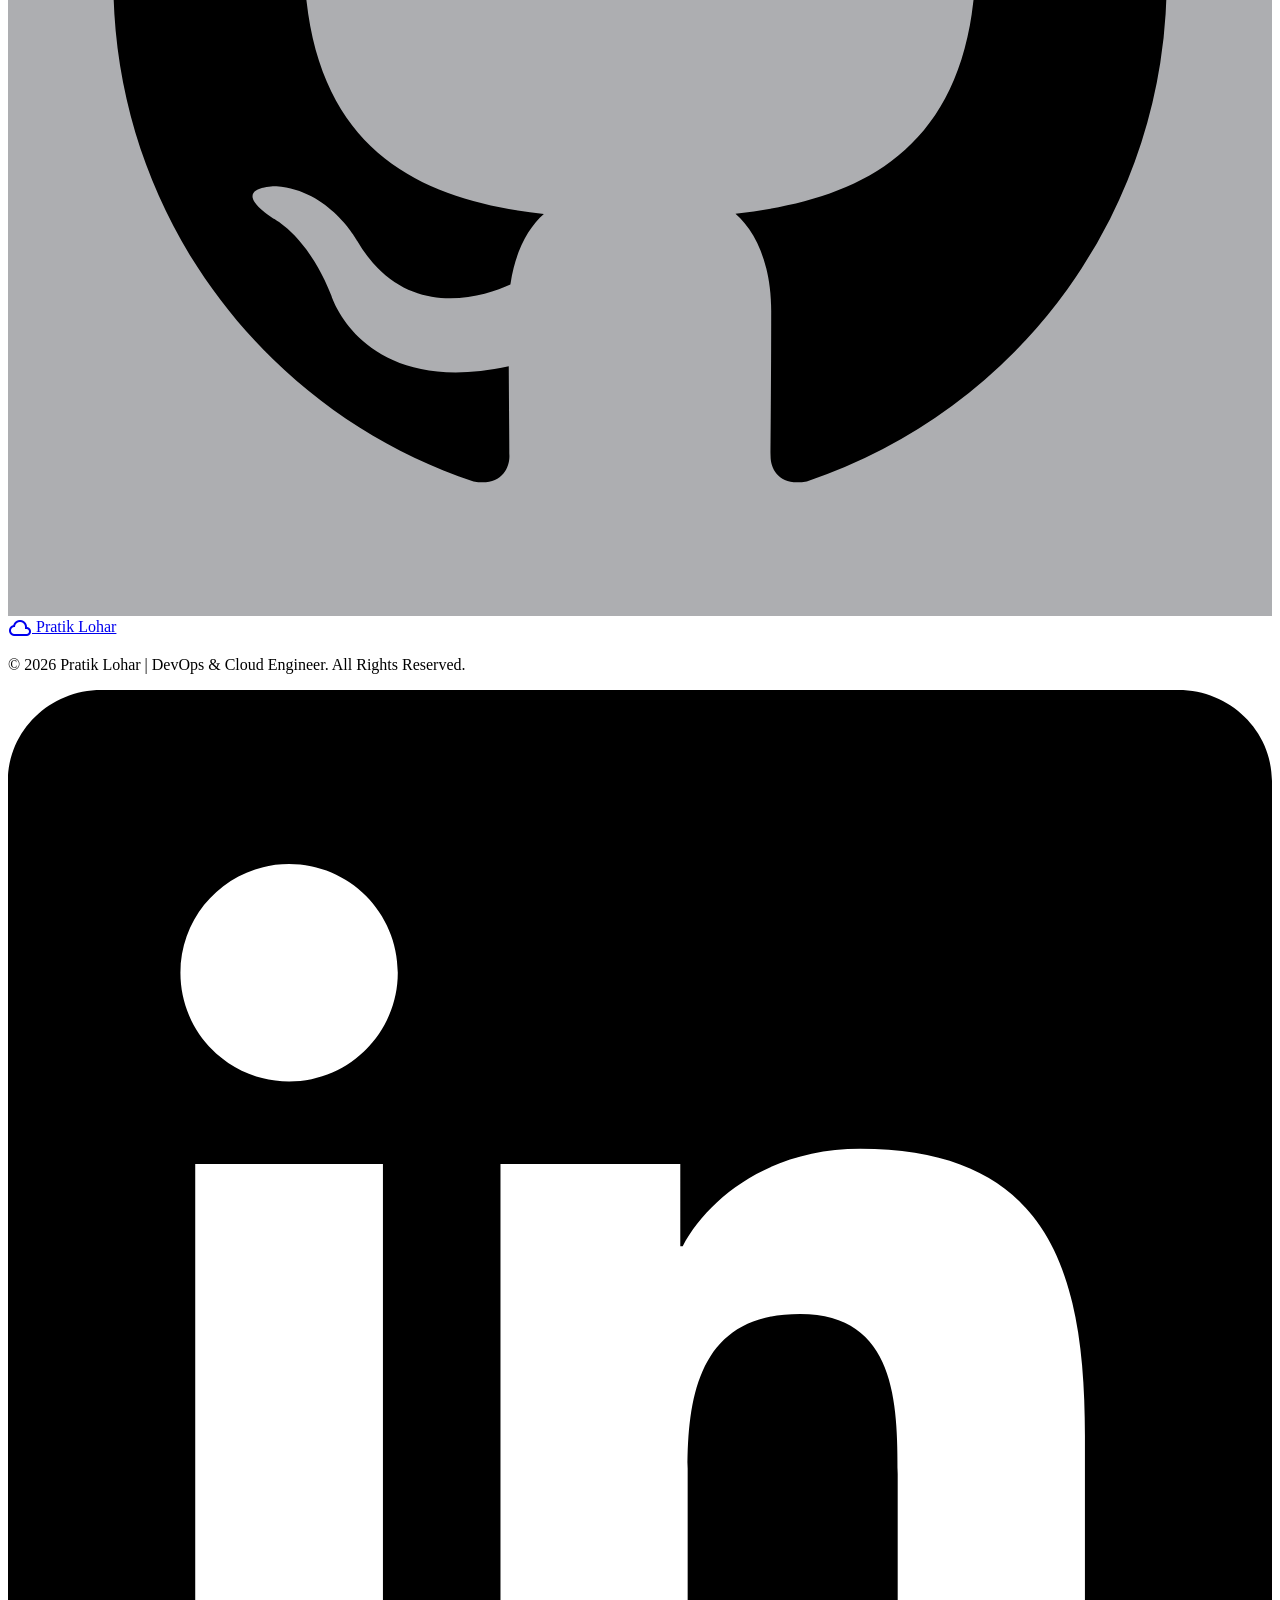
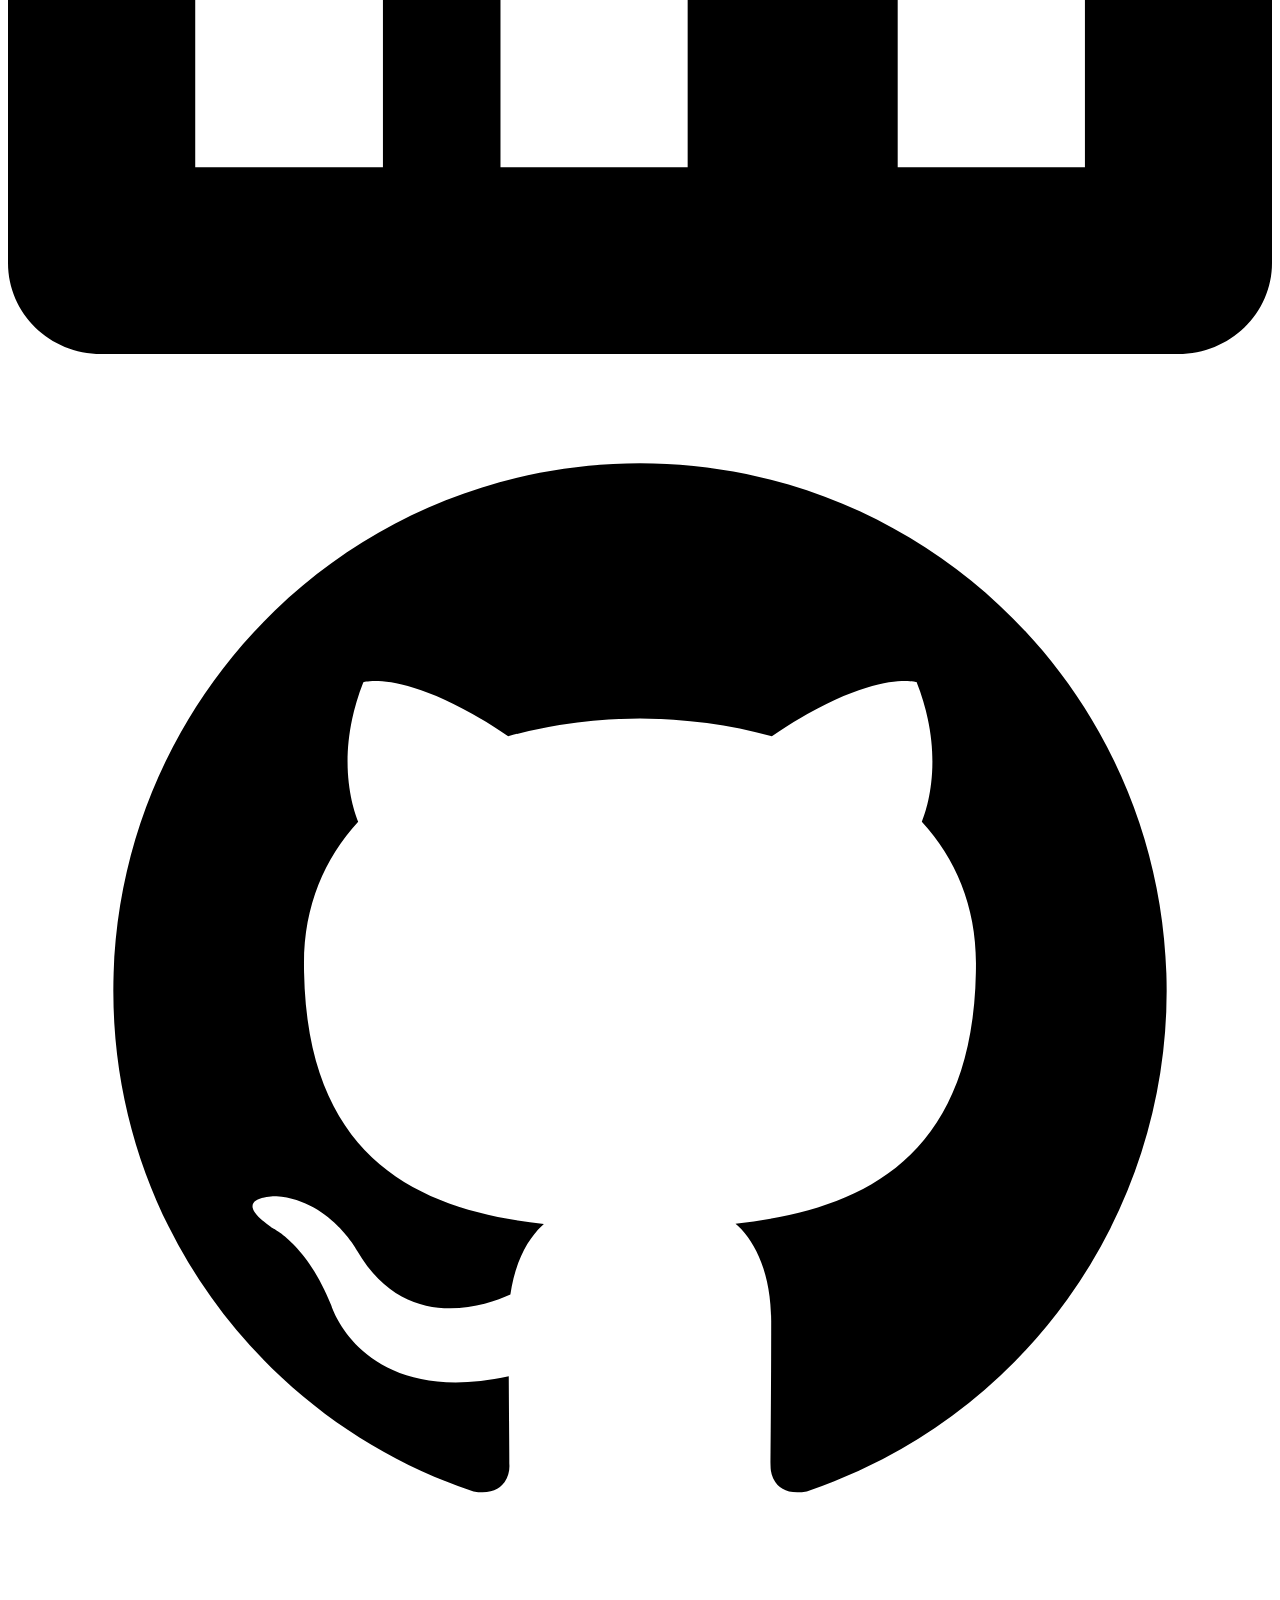
==== commit 19ac8c04: "initial commit" ====
--- a/index.html
+++ b/index.html
@@ -81,7 +81,7 @@
                         </span>
                         <span
                             class="text-[10px] font-bold tracking-widest text-secondary font-['Inter'] uppercase">Available
-                            for System Design</span>
+                            for Cloud and DevOps Roles</span>
                     </div>
                     <h1 class="font-headline text-5xl md:text-7xl font-extrabold tracking-tight mb-6 leading-[1.1]">
                         DevOps &amp; <span class="text-primary-container">Cloud Engineer</span>
@@ -103,46 +103,39 @@
                         </a>
                     </div>
                 </div>
-                <!-- Dynamic Circular Portrait Profile -->
-                <div
-                    class="hidden lg:flex lg:col-span-4 lg:col-start-9 items-center justify-center relative w-full h-[600px] group perspective-[1000px]">
-
-                    <!-- Inner Background Glow -->
-                    <div
-                        class="absolute top-1/2 left-1/2 -ml-[150px] -mt-[150px] w-[300px] h-[300px] rounded-full bg-[#FF9900]/15 blur-[80px] z-0 transition-all duration-[1500ms] ease-out group-hover:scale-[1.3] group-hover:bg-[#FF9900]/25">
-                    </div>
-
-                    <!-- Decorative Diamond 1 Wrapper (Spins on Hover) -->
-                    <div
-                        class="absolute top-1/2 left-1/2 -ml-[180px] -mt-[180px] w-[360px] h-[360px] z-0 group-hover:[animation:spin_15s_linear_infinite]">
-                        <!-- Diamond border graphic -->
-                        <div
-                            class="w-full h-full border-[1.5px] border-[#FF9900]/50 rotate-45 transition-all duration-700 ease-out group-hover:scale-110 group-hover:border-[#FF9900]/80 group-hover:shadow-[0_0_30px_rgba(255,153,0,0.2)]">
-                        </div>
-                    </div>
-
-                    <!-- Decorative Diamond 2 Wrapper (Spins backwards on Hover) -->
-                    <div
-                        class="absolute top-[50%] left-1/2 -ml-[220px] -mt-[220px] w-[440px] h-[440px] z-0 group-hover:[animation:spin_25s_linear_infinite_reverse]">
-                        <!-- Diamond border graphic -->
-                        <div
-                            class="w-full h-full border border-[#FF9900]/20 rotate-45 transition-all duration-700 ease-out group-hover:scale-105 group-hover:border-[#FF9900]/40">
-                        </div>
-                    </div>
-
-                    <!-- Main Image Circle Container -->
-                    <div
-                        class="relative z-10 w-[400px] h-[400px] rounded-full overflow-hidden border border-outline-variant/30 bg-[#0B0E14] shadow-[0_20px_60px_rgba(0,0,0,0.6)] group-hover:shadow-[0_30px_80px_rgba(255,153,0,0.2)] transition-all duration-700 ease-out transform group-hover:-translate-y-2 group-hover:border-[#FF9900]/30 cursor-pointer">
-
-                        <!-- Smooth Zoom-In hover effect on the photo -->
-                        <img src="assets/images/pratik.jpg" alt="Pratik Lohar"
-                            class="w-full h-full object-cover transition-transform duration-[1500ms] ease-out group-hover:scale-110 scale-100" />
-
-                        <!-- Internal gradient overlay to mimic dark studio lighting at the bottom -->
-                        <div
-                            class="absolute inset-0 bg-gradient-to-t from-[#0B0E14]/70 via-transparent to-transparent opacity-60 pointer-events-none">
-                        </div>
-                    </div>
+                <!-- Dynamic Portrait Profile -->
+                <div id="portrait-wrapper"
+                    class="hidden lg:flex lg:col-span-4 lg:col-start-9 items-end justify-center relative w-full h-[600px] group pb-0 overflow-visible">
+
+                    <!-- The Moving Core Group (Holds everything together) -->
+                    <div class="relative z-10 flex items-end justify-center transition-transform duration-700 ease-out group-hover:scale-[1.04] group-hover:-translate-y-4">
+                        
+                        <!-- Background Alignment Wrapper: Zero offset forces the background circle to anchor absolutely flush with the bottom bound of the image -->
+                        <div class="absolute bottom-0 left-1/2 -translate-x-1/2 w-[380px] h-[380px] flex items-center justify-center -z-10">
+                            
+                            <!-- Inner Background Glow -->
+                            <div class="absolute w-[300px] h-[300px] rounded-full bg-[#FF9900]/10 blur-[80px] transition-opacity duration-700 opacity-50 group-hover:opacity-100 z-0"></div>
+
+                            <!-- Decorative Diamond 1 Wrapper (Appears and Spins on Hover) -->
+                            <div class="absolute w-[360px] h-[360px] transition-all duration-700 opacity-0 group-hover:opacity-100 group-hover:[animation:spin_15s_linear_infinite] pointer-events-none">
+                                <div class="w-full h-full border-[2px] border-[#FF9900] rotate-45 shadow-[0_0_40px_rgba(255,153,0,0.4)]"></div>
+                            </div>
+
+                            <!-- Decorative Diamond 2 Wrapper -->
+                            <div class="absolute w-[440px] h-[440px] transition-all duration-700 opacity-0 group-hover:opacity-100 group-hover:[animation:spin_25s_linear_infinite_reverse] pointer-events-none">
+                                <div class="w-full h-full border-[1.5px] border-[#FF9900]/60 rotate-45"></div>
+                            </div>
+
+                            <!-- Solid Background Circle Behind Photo -->
+                            <div class="absolute inset-0 rounded-full bg-surface-container border border-outline-variant/10 shadow-[0_20px_50px_rgba(0,0,0,0.5)] transition-colors duration-700 ease-out group-hover:border-[#FF9900]/30 xl:w-[380px]"></div>
+
+                        </div>
+
+                        <!-- Main PNG Image overlaid in foreground -->
+                        <img src="assets/images/pratik.png" alt="Pratik Lohar"
+                            class="relative z-10 w-[440px] max-w-none bottom-0 object-contain drop-shadow-[0_10px_30px_rgba(0,0,0,0.5)] pointer-events-none" />
+                    </div>
+
                 </div>
             </div>
         </section>
@@ -204,7 +197,7 @@
                     <p class="text-on-surface-variant max-w-xl mx-auto">The technical stack powering my engineering
                         philosophy.</p>
                 </div>
-                <div class="grid grid-cols-1 md:grid-cols-3 gap-6">
+                <div class="grid grid-cols-1 md:grid-cols-2 lg:grid-cols-4 gap-6">
                     <!-- AWS Cloud Card -->
                     <div
                         class="spotlight-card glass-card p-8 rounded-xl border border-outline-variant/10 hover:border-primary-container/40 transition-all group">
@@ -228,14 +221,14 @@
                                 class="px-3 py-1 bg-surface-container-highest rounded text-sm text-on-surface border border-outline-variant/10">CloudFormation</span>
                         </div>
                     </div>
-                    <!-- DevOps CI/CD Card -->
+                    <!-- DevOps Card -->
                     <div
                         class="spotlight-card glass-card p-8 rounded-xl border border-outline-variant/10 hover:border-secondary-fixed/40 transition-all group">
                         <div
                             class="w-12 h-12 rounded bg-secondary-container/10 flex items-center justify-center mb-6 text-secondary">
                             <span class="material-symbols-outlined" data-icon="terminal">terminal</span>
                         </div>
-                        <h3 class="font-headline text-2xl font-bold mb-6">DevOps &amp; CI/CD</h3>
+                        <h3 class="font-headline text-2xl font-bold mb-6">DevOps</h3>
                         <div class="flex flex-wrap gap-2 relative z-10">
                             <span
                                 class="px-3 py-1 bg-surface-container-highest rounded text-sm text-on-surface border border-outline-variant/10">Docker</span>
@@ -249,27 +242,46 @@
                                 class="px-3 py-1 bg-surface-container-highest rounded text-sm text-on-surface border border-outline-variant/10">Ansible</span>
                         </div>
                     </div>
-                    <!-- Hardware/Infra Card -->
+                    <!-- Networking Card -->
                     <div
                         class="spotlight-card glass-card p-8 rounded-xl border border-outline-variant/10 hover:border-tertiary-container/40 transition-all group">
                         <div
                             class="w-12 h-12 rounded bg-tertiary-container/10 flex items-center justify-center mb-6 text-tertiary-container">
-                            <span class="material-symbols-outlined" data-icon="memory">memory</span>
-                        </div>
-                        <h3 class="font-headline text-2xl font-bold mb-6">Hardware/Infrastructure</h3>
+                            <span class="material-symbols-outlined" data-icon="hub">hub</span>
+                        </div>
+                        <h3 class="font-headline text-2xl font-bold mb-6">Networking</h3>
                         <div class="flex flex-wrap gap-2 relative z-10">
                             <span
-                                class="px-3 py-1 bg-surface-container-highest rounded text-sm text-on-surface border border-outline-variant/10">Bare
-                                Metal</span>
-                            <span
-                                class="px-3 py-1 bg-surface-container-highest rounded text-sm text-on-surface border border-outline-variant/10">Edge
-                                Computing</span>
-                            <span
-                                class="px-3 py-1 bg-surface-container-highest rounded text-sm text-on-surface border border-outline-variant/10">Network
-                                Switches</span>
-                            <span
-                                class="px-3 py-1 bg-surface-container-highest rounded text-sm text-on-surface border border-outline-variant/10">RAID
-                                Arrays</span>
+                                class="px-3 py-1 bg-surface-container-highest rounded text-sm text-on-surface border border-outline-variant/10">TCP/IP</span>
+                            <span
+                                class="px-3 py-1 bg-surface-container-highest rounded text-sm text-on-surface border border-outline-variant/10">Load Balancing</span>
+                            <span
+                                class="px-3 py-1 bg-surface-container-highest rounded text-sm text-on-surface border border-outline-variant/10">DNS & Routing</span>
+                            <span
+                                class="px-3 py-1 bg-surface-container-highest rounded text-sm text-on-surface border border-outline-variant/10">VPC Peering</span>
+                            <span
+                                class="px-3 py-1 bg-surface-container-highest rounded text-sm text-on-surface border border-outline-variant/10">API Gateways</span>
+                        </div>
+                    </div>
+                    <!-- System Design Card -->
+                    <div
+                        class="spotlight-card glass-card p-8 rounded-xl border border-outline-variant/10 hover:border-[#FF9900]/40 transition-all group">
+                        <div
+                            class="w-12 h-12 rounded bg-[#FF9900]/10 flex items-center justify-center mb-6 text-[#FF9900]">
+                            <span class="material-symbols-outlined" data-icon="architecture">architecture</span>
+                        </div>
+                        <h3 class="font-headline text-2xl font-bold mb-6">System Design</h3>
+                        <div class="flex flex-wrap gap-2 relative z-10">
+                            <span
+                                class="px-3 py-1 bg-surface-container-highest rounded text-sm text-on-surface border border-outline-variant/10">Microservices</span>
+                            <span
+                                class="px-3 py-1 bg-surface-container-highest rounded text-sm text-on-surface border border-outline-variant/10">Scalability</span>
+                            <span
+                                class="px-3 py-1 bg-surface-container-highest rounded text-sm text-on-surface border border-outline-variant/10">Scaling & Caching</span>
+                            <span
+                                class="px-3 py-1 bg-surface-container-highest rounded text-sm text-on-surface border border-outline-variant/10">Event-Driven</span>
+                            <span
+                                class="px-3 py-1 bg-surface-container-highest rounded text-sm text-on-surface border border-outline-variant/10">Distributed Systems</span>
                         </div>
                     </div>
                 </div>
@@ -540,6 +552,7 @@
         });
     </script>
 
+
 </body>
 
 </html>
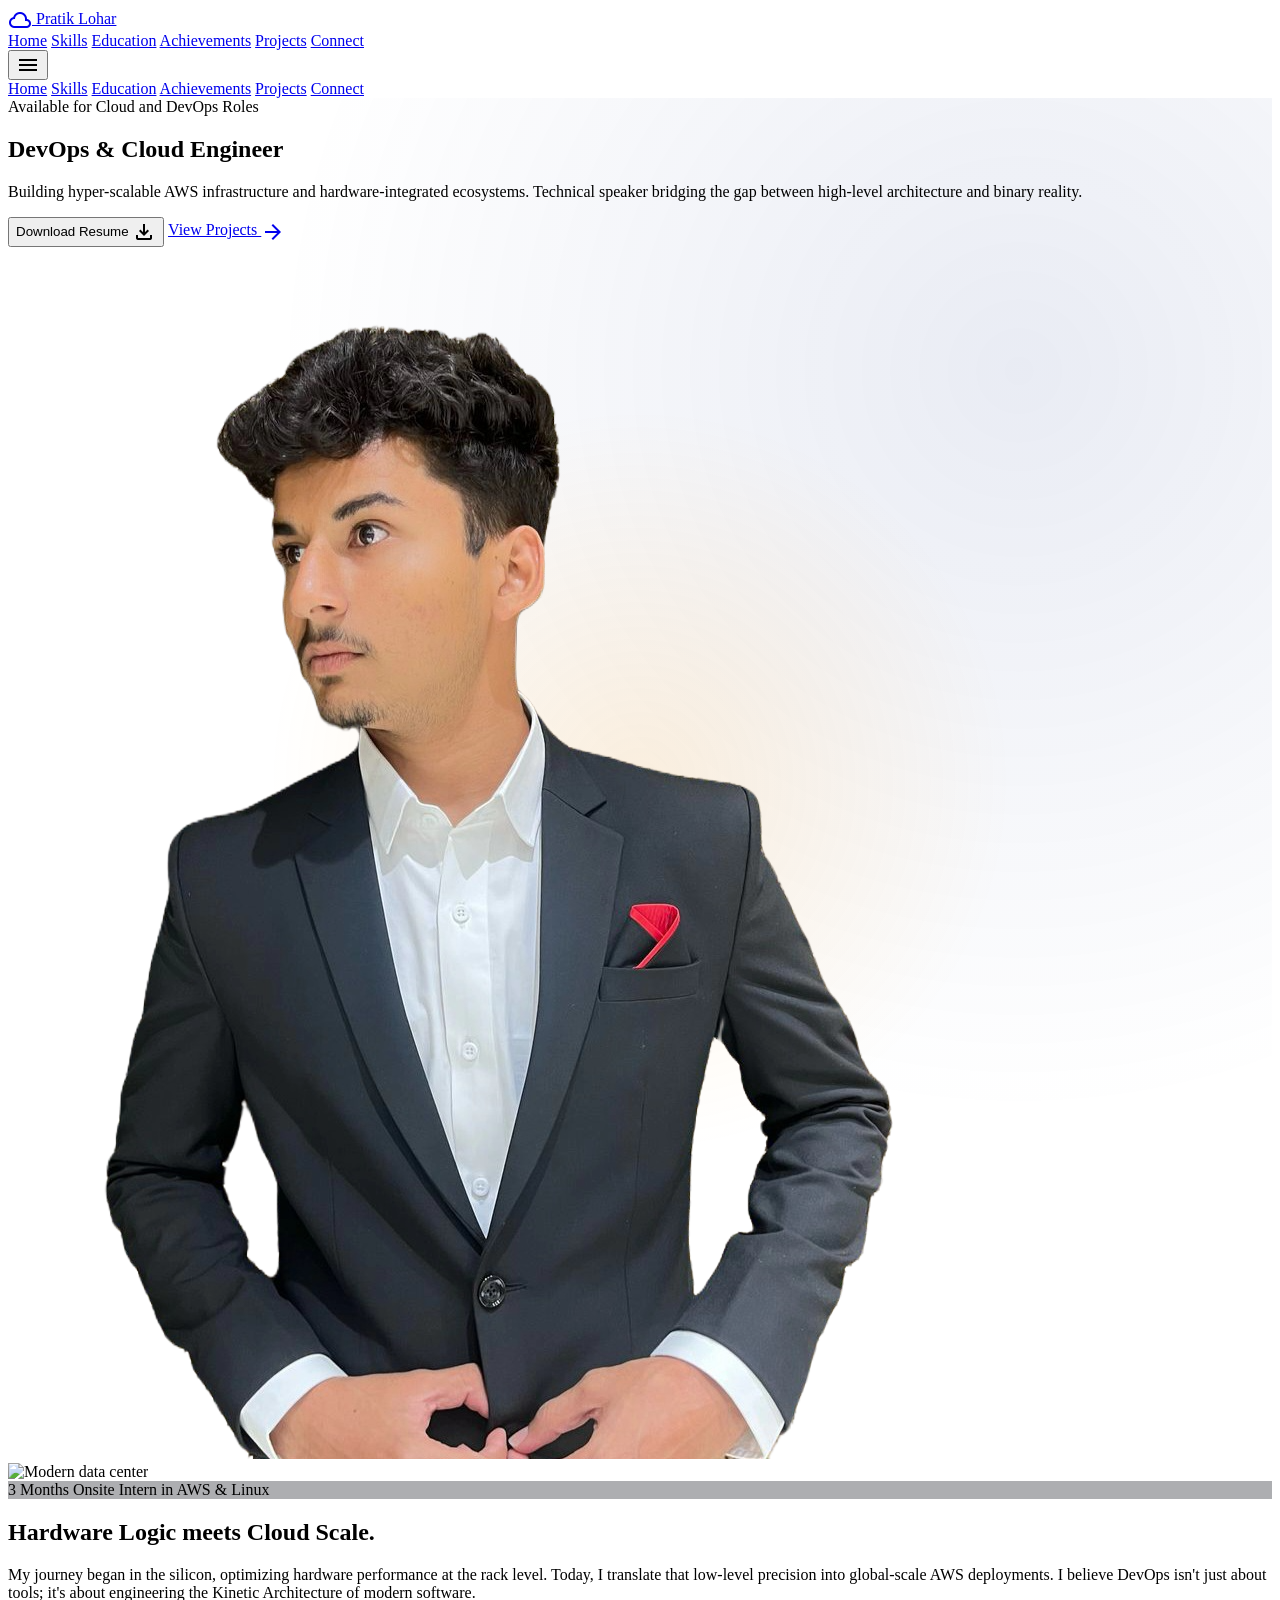
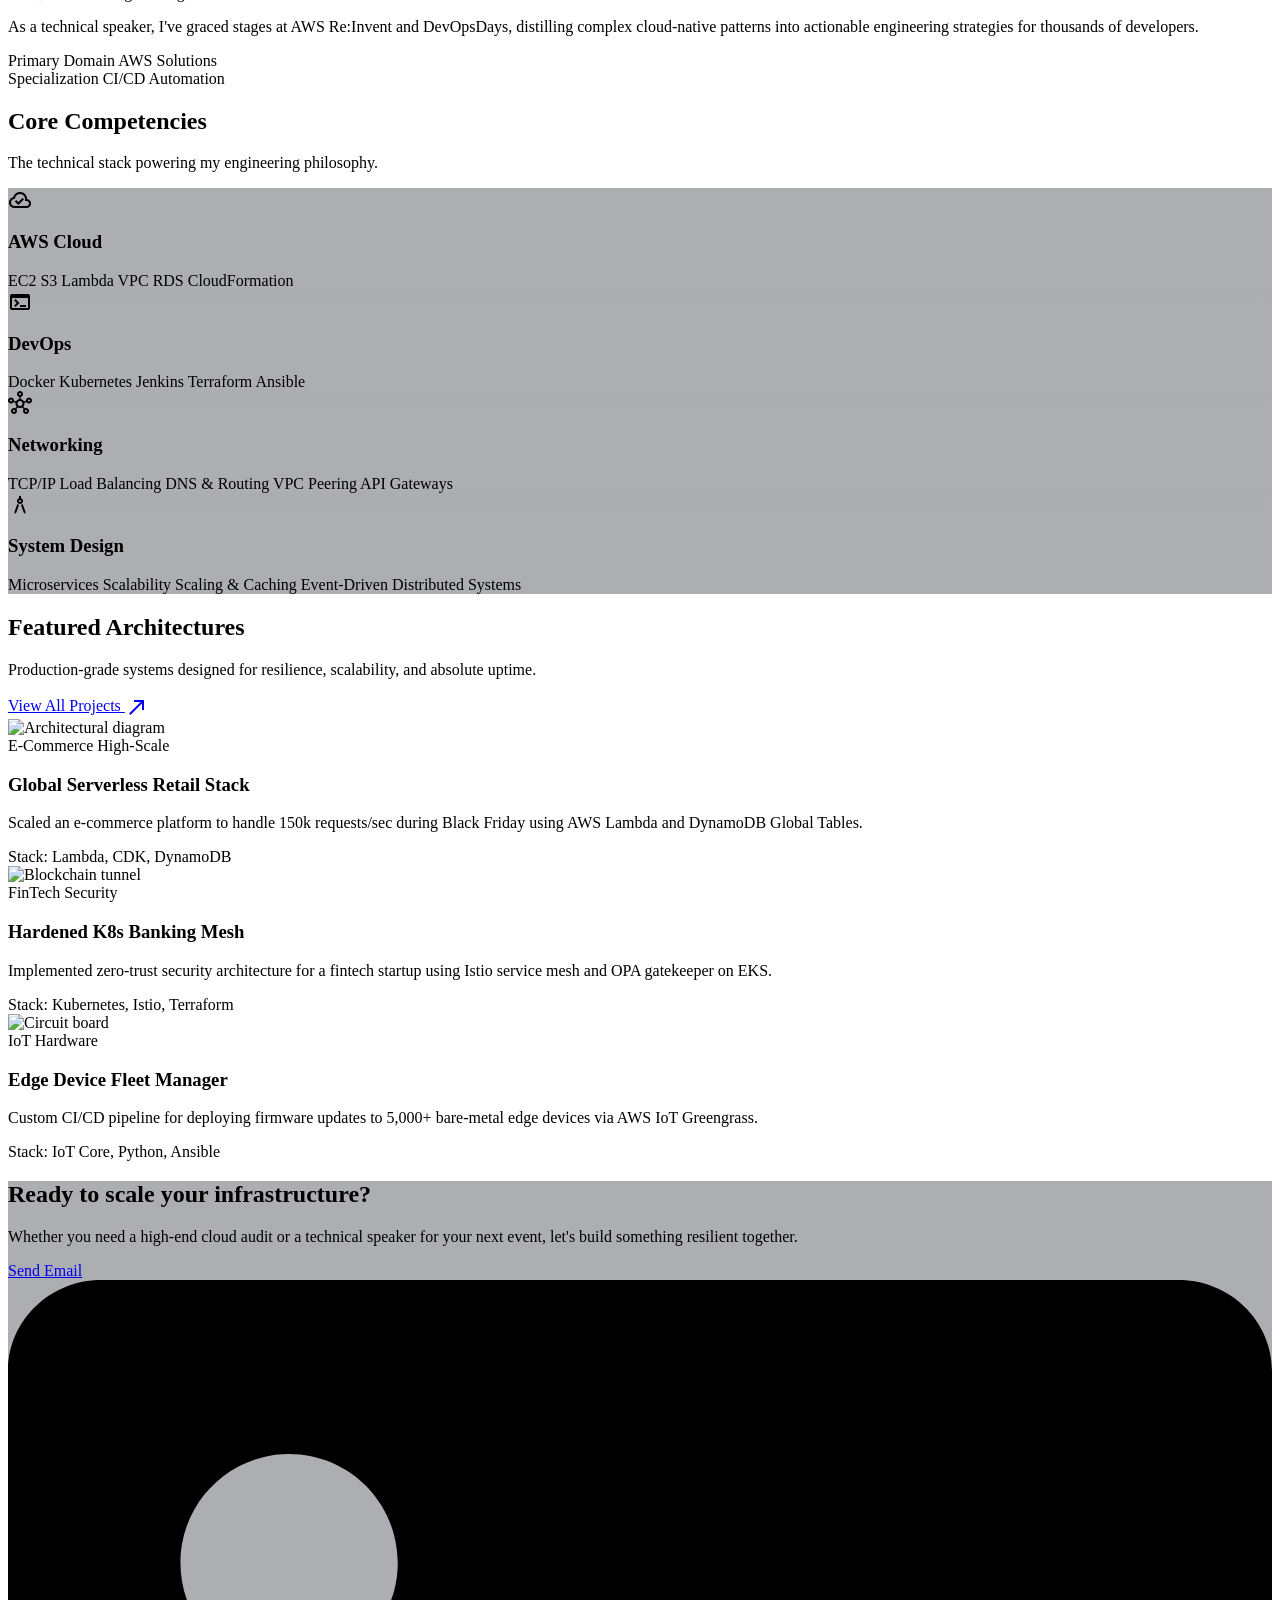
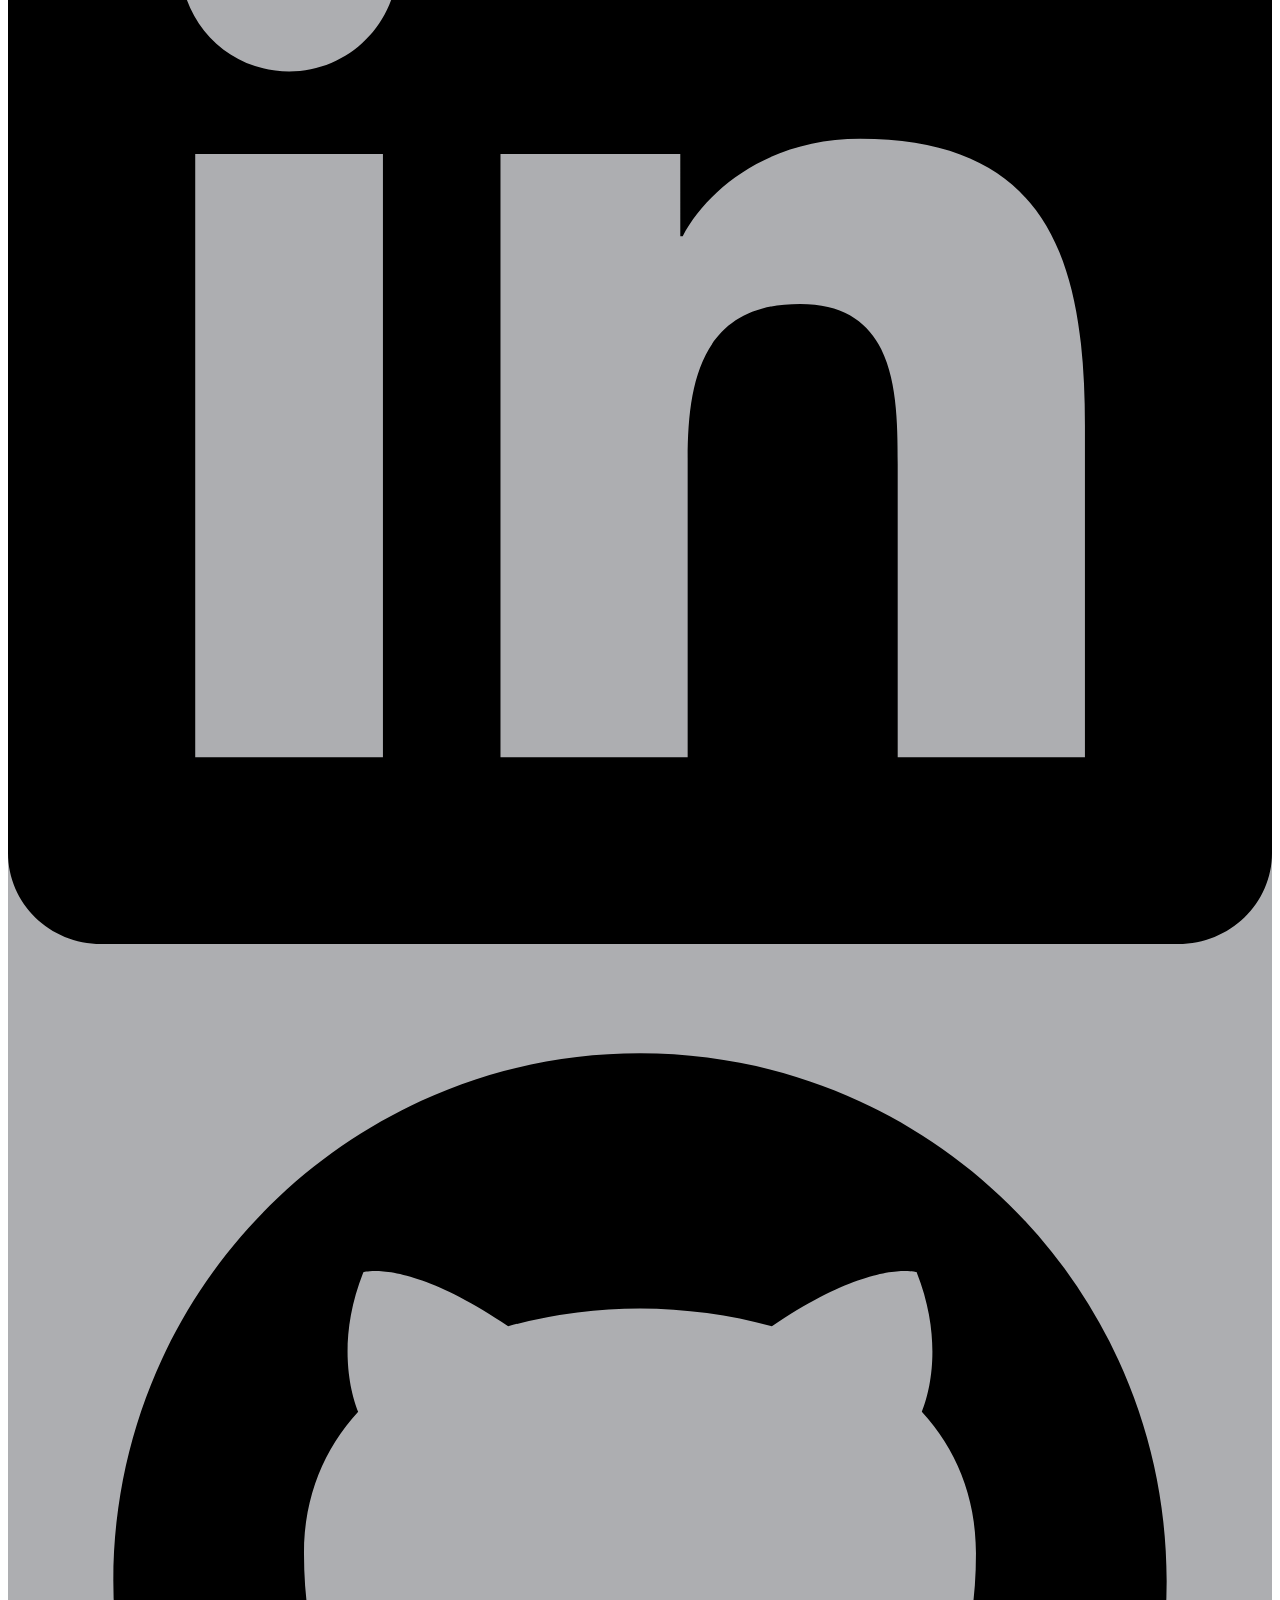
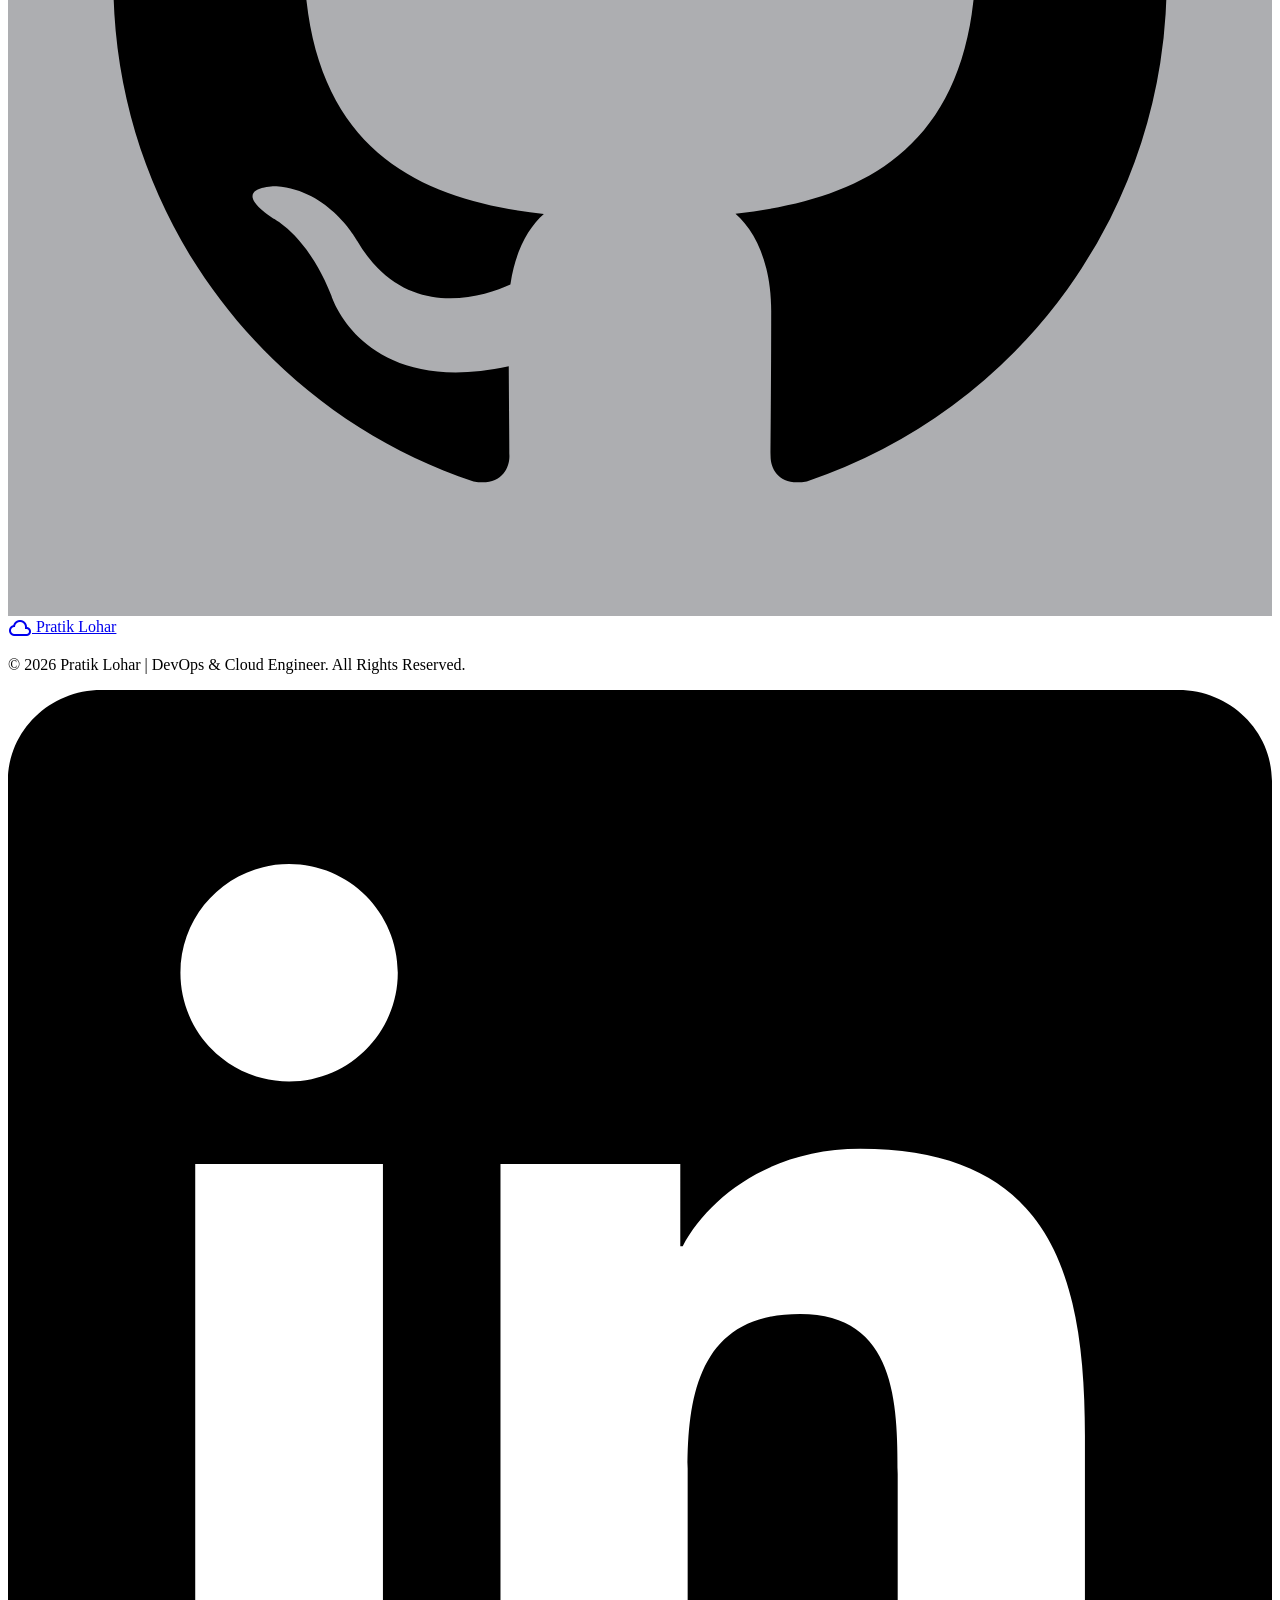
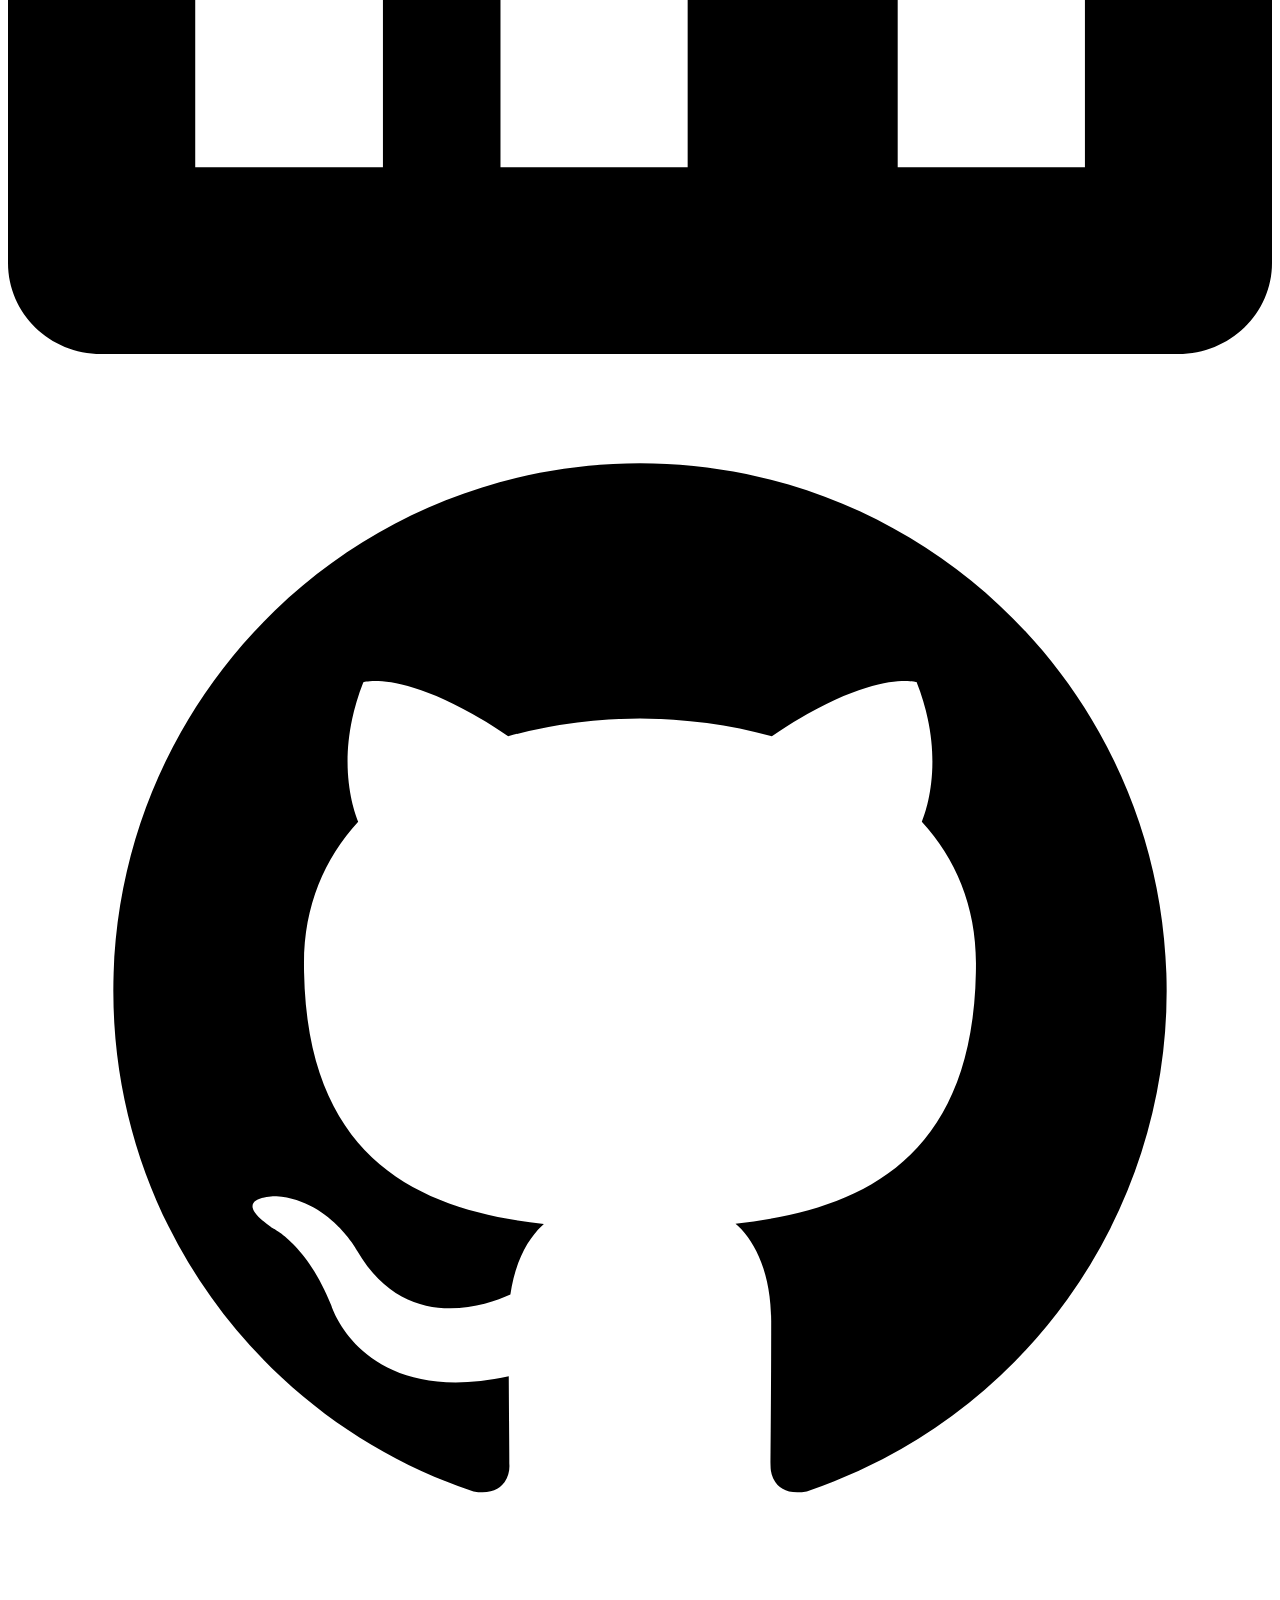
==== commit 6d2cd1ca: "version 1.2" ====
--- a/index.html
+++ b/index.html
@@ -7,22 +7,15 @@
     <meta content="width=device-width, initial-scale=1.0" name="viewport" />
     <title>Pratik Lohar Portfolio</title>
     <script src="https://cdn.tailwindcss.com?plugins=forms,container-queries"></script>
-    <link rel="preconnect" href="https://fonts.googleapis.com" />
-    <link rel="preconnect" href="https://fonts.gstatic.com" crossorigin />
-    <link
-        href="https://fonts.googleapis.com/css2?family=Inter:wght@300;400;500;600;700&amp;family=Space+Grotesk:wght@300;400;500;600;700;800;900&amp;display=swap"
-        rel="stylesheet" />
-    <link
-        href="https://fonts.googleapis.com/css2?family=Material+Symbols+Outlined:wght,FILL@100..700,0..1&amp;display=swap"
-        rel="stylesheet" />
+
     <script src="assets/tailwind.config.js"></script>
     <link href="assets/stylesheets/styles.css" rel="stylesheet" />
 </head>
 
 <body class="bg-surface text-on-surface font-body selection:bg-primary-container selection:text-on-primary-fixed">
     <!-- Animated Background Orbs -->
-    <div class="orb w-96 h-96 bg-primary-container top-[-10%] left-[-10%]" id="orb-1"></div>
-    <div class="orb w-96 h-96 bg-primary-container bottom-[-10%] right-[-10%]" id="orb-2"></div>
+    <div class="orb fixed pointer-events-none -z-10 w-96 h-96 bg-primary-container top-[-10%] left-[-10%]" id="orb-1"></div>
+    <div class="orb fixed pointer-events-none -z-10 w-96 h-96 bg-primary-container bottom-[-10%] right-[-10%]" id="orb-2"></div>
     <!-- TopAppBar Navigation -->
     <header class="fixed top-0 w-full z-50 bg-[#10131a]/80 backdrop-blur-xl border-b border-outline-variant/10">
         <div class="flex justify-between items-center px-8 py-4 max-w-7xl mx-auto">
@@ -108,26 +101,36 @@
                     class="hidden lg:flex lg:col-span-4 lg:col-start-9 items-end justify-center relative w-full h-[600px] group pb-0 overflow-visible">
 
                     <!-- The Moving Core Group (Holds everything together) -->
-                    <div class="relative z-10 flex items-end justify-center transition-transform duration-700 ease-out group-hover:scale-[1.04] group-hover:-translate-y-4">
-                        
+                    <div
+                        class="relative z-10 flex items-end justify-center transition-transform duration-700 ease-out group-hover:scale-[1.04] group-hover:-translate-y-4">
+
                         <!-- Background Alignment Wrapper: Zero offset forces the background circle to anchor absolutely flush with the bottom bound of the image -->
-                        <div class="absolute bottom-0 left-1/2 -translate-x-1/2 w-[380px] h-[380px] flex items-center justify-center -z-10">
-                            
+                        <div
+                            class="absolute bottom-0 left-1/2 -translate-x-1/2 w-[380px] h-[380px] flex items-center justify-center -z-10">
+
                             <!-- Inner Background Glow -->
-                            <div class="absolute w-[300px] h-[300px] rounded-full bg-[#FF9900]/10 blur-[80px] transition-opacity duration-700 opacity-50 group-hover:opacity-100 z-0"></div>
+                            <div
+                                class="absolute w-[300px] h-[300px] rounded-full bg-[#FF9900]/10 blur-[80px] transition-opacity duration-700 opacity-50 group-hover:opacity-100 z-0">
+                            </div>
 
                             <!-- Decorative Diamond 1 Wrapper (Appears and Spins on Hover) -->
-                            <div class="absolute w-[360px] h-[360px] transition-all duration-700 opacity-0 group-hover:opacity-100 group-hover:[animation:spin_15s_linear_infinite] pointer-events-none">
-                                <div class="w-full h-full border-[2px] border-[#FF9900] rotate-45 shadow-[0_0_40px_rgba(255,153,0,0.4)]"></div>
+                            <div
+                                class="absolute w-[360px] h-[360px] transition-all duration-700 opacity-0 group-hover:opacity-100 group-hover:[animation:spin_15s_linear_infinite] pointer-events-none">
+                                <div
+                                    class="w-full h-full border-[2px] border-[#FF9900] rotate-45 shadow-[0_0_40px_rgba(255,153,0,0.4)]">
+                                </div>
                             </div>
 
                             <!-- Decorative Diamond 2 Wrapper -->
-                            <div class="absolute w-[440px] h-[440px] transition-all duration-700 opacity-0 group-hover:opacity-100 group-hover:[animation:spin_25s_linear_infinite_reverse] pointer-events-none">
+                            <div
+                                class="absolute w-[440px] h-[440px] transition-all duration-700 opacity-0 group-hover:opacity-100 group-hover:[animation:spin_25s_linear_infinite_reverse] pointer-events-none">
                                 <div class="w-full h-full border-[1.5px] border-[#FF9900]/60 rotate-45"></div>
                             </div>
 
                             <!-- Solid Background Circle Behind Photo -->
-                            <div class="absolute inset-0 rounded-full bg-surface-container border border-outline-variant/10 shadow-[0_20px_50px_rgba(0,0,0,0.5)] transition-colors duration-700 ease-out group-hover:border-[#FF9900]/30 xl:w-[380px]"></div>
+                            <div
+                                class="absolute inset-0 rounded-full bg-surface-container border border-outline-variant/10 shadow-[0_20px_50px_rgba(0,0,0,0.5)] transition-colors duration-700 ease-out group-hover:border-[#FF9900]/30 xl:w-[380px]">
+                            </div>
 
                         </div>
 
@@ -150,9 +153,8 @@
                         </div>
                         <div
                             class="absolute -bottom-6 -right-6 glass-card p-6 rounded-xl border border-outline-variant/20 max-w-[200px]">
-                            <span class="text-4xl font-bold text-primary-container block mb-1">10+</span>
-                            <span class="text-xs font-medium text-on-surface-variant uppercase tracking-widest">Years of
-                                Infrastructure Experience</span>
+                            <span class="text-4xl font-bold text-primary-container block mb-1">3</span>
+                            <span class="text-xs font-medium text-on-surface-variant uppercase tracking-widest">Months Onsite Intern in AWS &amp; Linux</span>
                         </div>
                     </div>
                     <div class="md:col-start-7 md:col-span-6">
@@ -254,13 +256,17 @@
                             <span
                                 class="px-3 py-1 bg-surface-container-highest rounded text-sm text-on-surface border border-outline-variant/10">TCP/IP</span>
                             <span
-                                class="px-3 py-1 bg-surface-container-highest rounded text-sm text-on-surface border border-outline-variant/10">Load Balancing</span>
-                            <span
-                                class="px-3 py-1 bg-surface-container-highest rounded text-sm text-on-surface border border-outline-variant/10">DNS & Routing</span>
-                            <span
-                                class="px-3 py-1 bg-surface-container-highest rounded text-sm text-on-surface border border-outline-variant/10">VPC Peering</span>
-                            <span
-                                class="px-3 py-1 bg-surface-container-highest rounded text-sm text-on-surface border border-outline-variant/10">API Gateways</span>
+                                class="px-3 py-1 bg-surface-container-highest rounded text-sm text-on-surface border border-outline-variant/10">Load
+                                Balancing</span>
+                            <span
+                                class="px-3 py-1 bg-surface-container-highest rounded text-sm text-on-surface border border-outline-variant/10">DNS
+                                & Routing</span>
+                            <span
+                                class="px-3 py-1 bg-surface-container-highest rounded text-sm text-on-surface border border-outline-variant/10">VPC
+                                Peering</span>
+                            <span
+                                class="px-3 py-1 bg-surface-container-highest rounded text-sm text-on-surface border border-outline-variant/10">API
+                                Gateways</span>
                         </div>
                     </div>
                     <!-- System Design Card -->
@@ -277,11 +283,13 @@
                             <span
                                 class="px-3 py-1 bg-surface-container-highest rounded text-sm text-on-surface border border-outline-variant/10">Scalability</span>
                             <span
-                                class="px-3 py-1 bg-surface-container-highest rounded text-sm text-on-surface border border-outline-variant/10">Scaling & Caching</span>
+                                class="px-3 py-1 bg-surface-container-highest rounded text-sm text-on-surface border border-outline-variant/10">Scaling
+                                & Caching</span>
                             <span
                                 class="px-3 py-1 bg-surface-container-highest rounded text-sm text-on-surface border border-outline-variant/10">Event-Driven</span>
                             <span
-                                class="px-3 py-1 bg-surface-container-highest rounded text-sm text-on-surface border border-outline-variant/10">Distributed Systems</span>
+                                class="px-3 py-1 bg-surface-container-highest rounded text-sm text-on-surface border border-outline-variant/10">Distributed
+                                Systems</span>
                         </div>
                     </div>
                 </div>
@@ -552,7 +560,6 @@
         });
     </script>
 
-
 </body>
 
 </html>
--- a/assets/stylesheets/styles.css
+++ b/assets/stylesheets/styles.css
@@ -1,3 +1,4 @@
+@import url("fonts.css");
 .material-symbols-outlined {
     font-variation-settings: 'FILL' 0, 'wght' 400, 'GRAD' 0, 'opsz' 24;
     display: inline-block;
@@ -60,8 +61,8 @@
 }
 
 @keyframes fadeIn {
-    from { opacity: 0; transform: translateY(10px); }
-    to { opacity: 1; transform: translateY(0); }
+    from { opacity: 0; }
+    to { opacity: 1; }
 }
 
 .page-transition-out {
